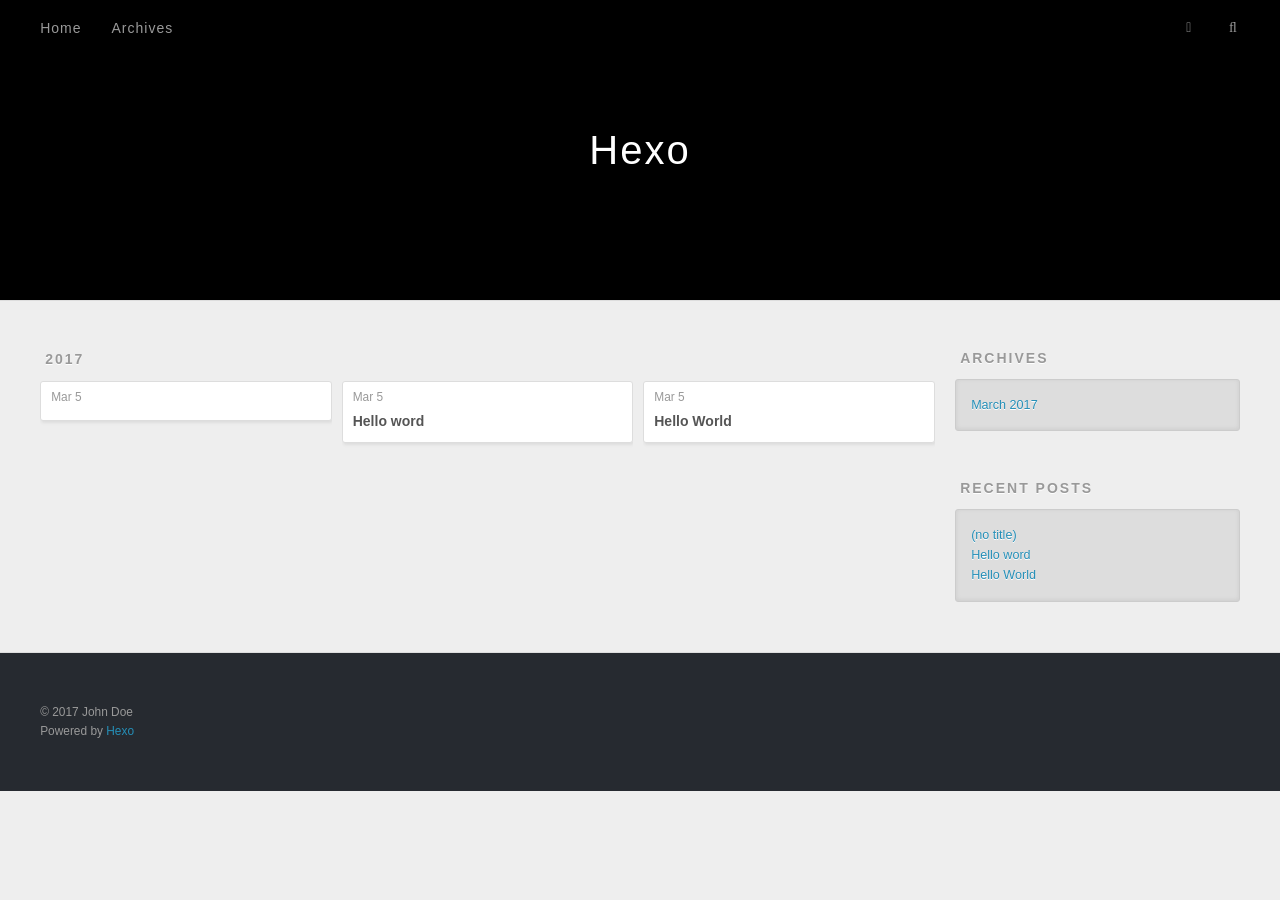
==== archives/index.html @ 43f3dd44 "Site updated: 2017-03-05 15:22:01" ====
<!DOCTYPE html>
<html>
<head>
  <meta charset="utf-8">
  
  <title>Archives | Hexo</title>
  <meta name="viewport" content="width=device-width, initial-scale=1, maximum-scale=1">
  <meta property="og:type" content="website">
<meta property="og:title" content="Hexo">
<meta property="og:url" content="http://yoursite.com/archives/index.html">
<meta property="og:site_name" content="Hexo">
<meta name="twitter:card" content="summary">
<meta name="twitter:title" content="Hexo">
  
    <link rel="alternate" href="/atom.xml" title="Hexo" type="application/atom+xml">
  
  
    <link rel="icon" href="/favicon.png">
  
  
    <link href="//fonts.googleapis.com/css?family=Source+Code+Pro" rel="stylesheet" type="text/css">
  
  <link rel="stylesheet" href="/css/style.css">
  

</head>

<body>
  <div id="container">
    <div id="wrap">
      <header id="header">
  <div id="banner"></div>
  <div id="header-outer" class="outer">
    <div id="header-title" class="inner">
      <h1 id="logo-wrap">
        <a href="/" id="logo">Hexo</a>
      </h1>
      
    </div>
    <div id="header-inner" class="inner">
      <nav id="main-nav">
        <a id="main-nav-toggle" class="nav-icon"></a>
        
          <a class="main-nav-link" href="/">Home</a>
        
          <a class="main-nav-link" href="/archives">Archives</a>
        
      </nav>
      <nav id="sub-nav">
        
          <a id="nav-rss-link" class="nav-icon" href="/atom.xml" title="RSS Feed"></a>
        
        <a id="nav-search-btn" class="nav-icon" title="Search"></a>
      </nav>
      <div id="search-form-wrap">
        <form action="//google.com/search" method="get" accept-charset="UTF-8" class="search-form"><input type="search" name="q" results="0" class="search-form-input" placeholder="Search"><button type="submit" class="search-form-submit">&#xF002;</button><input type="hidden" name="sitesearch" value="http://yoursite.com"></form>
      </div>
    </div>
  </div>
</header>
      <div class="outer">
        <section id="main">
  
  
    
    
      
      
      <section class="archives-wrap">
        <div class="archive-year-wrap">
          <a href="/archives/2017" class="archive-year">2017</a>
        </div>
        <div class="archives">
    
    <article class="archive-article archive-type-post">
  <div class="archive-article-inner">
    <header class="archive-article-header">
      <a href="/2017/03/05/Welcome-DomboBlog/" class="archive-article-date">
  <time datetime="2017-03-05T06:29:54.000Z" itemprop="datePublished">Mar 5</time>
</a>
      
    </header>
  </div>
</article>
  
    
    
    <article class="archive-article archive-type-post">
  <div class="archive-article-inner">
    <header class="archive-article-header">
      <a href="/2017/03/05/Hello-word/" class="archive-article-date">
  <time datetime="2017-03-05T06:20:12.000Z" itemprop="datePublished">Mar 5</time>
</a>
      
  
    <h1 itemprop="name">
      <a class="archive-article-title" href="/2017/03/05/Hello-word/">Hello word</a>
    </h1>
  

    </header>
  </div>
</article>
  
    
    
    <article class="archive-article archive-type-post">
  <div class="archive-article-inner">
    <header class="archive-article-header">
      <a href="/2017/03/05/hello-world/" class="archive-article-date">
  <time datetime="2017-03-05T06:11:31.000Z" itemprop="datePublished">Mar 5</time>
</a>
      
  
    <h1 itemprop="name">
      <a class="archive-article-title" href="/2017/03/05/hello-world/">Hello World</a>
    </h1>
  

    </header>
  </div>
</article>
  
  
    </div></section>
  

</section>
        
          <aside id="sidebar">
  
    

  
    

  
    
  
    
  <div class="widget-wrap">
    <h3 class="widget-title">Archives</h3>
    <div class="widget">
      <ul class="archive-list"><li class="archive-list-item"><a class="archive-list-link" href="/archives/2017/03/">March 2017</a></li></ul>
    </div>
  </div>


  
    
  <div class="widget-wrap">
    <h3 class="widget-title">Recent Posts</h3>
    <div class="widget">
      <ul>
        
          <li>
            <a href="/2017/03/05/Welcome-DomboBlog/">(no title)</a>
          </li>
        
          <li>
            <a href="/2017/03/05/Hello-word/">Hello word</a>
          </li>
        
          <li>
            <a href="/2017/03/05/hello-world/">Hello World</a>
          </li>
        
      </ul>
    </div>
  </div>

  
</aside>
        
      </div>
      <footer id="footer">
  
  <div class="outer">
    <div id="footer-info" class="inner">
      &copy; 2017 John Doe<br>
      Powered by <a href="http://hexo.io/" target="_blank">Hexo</a>
    </div>
  </div>
</footer>
    </div>
    <nav id="mobile-nav">
  
    <a href="/" class="mobile-nav-link">Home</a>
  
    <a href="/archives" class="mobile-nav-link">Archives</a>
  
</nav>
    

<script src="//ajax.googleapis.com/ajax/libs/jquery/2.0.3/jquery.min.js"></script>


  <link rel="stylesheet" href="/fancybox/jquery.fancybox.css">
  <script src="/fancybox/jquery.fancybox.pack.js"></script>


<script src="/js/script.js"></script>

  </div>
</body>
</html>
---- css/style.css ----
body {
  width: 100%;
}
body:before,
body:after {
  content: "";
  display: table;
}
body:after {
  clear: both;
}
html,
body,
div,
span,
applet,
object,
iframe,
h1,
h2,
h3,
h4,
h5,
h6,
p,
blockquote,
pre,
a,
abbr,
acronym,
address,
big,
cite,
code,
del,
dfn,
em,
img,
ins,
kbd,
q,
s,
samp,
small,
strike,
strong,
sub,
sup,
tt,
var,
dl,
dt,
dd,
ol,
ul,
li,
fieldset,
form,
label,
legend,
table,
caption,
tbody,
tfoot,
thead,
tr,
th,
td {
  margin: 0;
  padding: 0;
  border: 0;
  outline: 0;
  font-weight: inherit;
  font-style: inherit;
  font-family: inherit;
  font-size: 100%;
  vertical-align: baseline;
}
body {
  line-height: 1;
  color: #000;
  background: #fff;
}
ol,
ul {
  list-style: none;
}
table {
  border-collapse: separate;
  border-spacing: 0;
  vertical-align: middle;
}
caption,
th,
td {
  text-align: left;
  font-weight: normal;
  vertical-align: middle;
}
a img {
  border: none;
}
input,
button {
  margin: 0;
  padding: 0;
}
input::-moz-focus-inner,
button::-moz-focus-inner {
  border: 0;
  padding: 0;
}
@font-face {
  font-family: FontAwesome;
  font-style: normal;
  font-weight: normal;
  src: url("fonts/fontawesome-webfont.eot?v=#4.0.3");
  src: url("fonts/fontawesome-webfont.eot?#iefix&v=#4.0.3") format("embedded-opentype"), url("fonts/fontawesome-webfont.woff?v=#4.0.3") format("woff"), url("fonts/fontawesome-webfont.ttf?v=#4.0.3") format("truetype"), url("fonts/fontawesome-webfont.svg#fontawesomeregular?v=#4.0.3") format("svg");
}
html,
body,
#container {
  height: 100%;
}
body {
  background: #eee;
  font: 14px "Helvetica Neue", Helvetica, Arial, sans-serif;
  -webkit-text-size-adjust: 100%;
}
.outer {
  max-width: 1220px;
  margin: 0 auto;
  padding: 0 20px;
}
.outer:before,
.outer:after {
  content: "";
  display: table;
}
.outer:after {
  clear: both;
}
.inner {
  display: inline;
  float: left;
  width: 98.33333333333333%;
  margin: 0 0.833333333333333%;
}
.left,
.alignleft {
  float: left;
}
.right,
.alignright {
  float: right;
}
.clear {
  clear: both;
}
#container {
  position: relative;
}
.mobile-nav-on {
  overflow: hidden;
}
#wrap {
  height: 100%;
  width: 100%;
  position: absolute;
  top: 0;
  left: 0;
  -webkit-transition: 0.2s ease-out;
  -moz-transition: 0.2s ease-out;
  -ms-transition: 0.2s ease-out;
  transition: 0.2s ease-out;
  z-index: 1;
  background: #eee;
}
.mobile-nav-on #wrap {
  left: 280px;
}
@media screen and (min-width: 768px) {
  #main {
    display: inline;
    float: left;
    width: 73.33333333333333%;
    margin: 0 0.833333333333333%;
  }
}
.article-date,
.article-category-link,
.archive-year,
.widget-title {
  text-decoration: none;
  text-transform: uppercase;
  letter-spacing: 2px;
  color: #999;
  margin-bottom: 1em;
  margin-left: 5px;
  line-height: 1em;
  text-shadow: 0 1px #fff;
  font-weight: bold;
}
.article-inner,
.archive-article-inner {
  background: #fff;
  -webkit-box-shadow: 1px 2px 3px #ddd;
  box-shadow: 1px 2px 3px #ddd;
  border: 1px solid #ddd;
  border-radius: 3px;
}
.article-entry h1,
.widget h1 {
  font-size: 2em;
}
.article-entry h2,
.widget h2 {
  font-size: 1.5em;
}
.article-entry h3,
.widget h3 {
  font-size: 1.3em;
}
.article-entry h4,
.widget h4 {
  font-size: 1.2em;
}
.article-entry h5,
.widget h5 {
  font-size: 1em;
}
.article-entry h6,
.widget h6 {
  font-size: 1em;
  color: #999;
}
.article-entry hr,
.widget hr {
  border: 1px dashed #ddd;
}
.article-entry strong,
.widget strong {
  font-weight: bold;
}
.article-entry em,
.widget em,
.article-entry cite,
.widget cite {
  font-style: italic;
}
.article-entry sup,
.widget sup,
.article-entry sub,
.widget sub {
  font-size: 0.75em;
  line-height: 0;
  position: relative;
  vertical-align: baseline;
}
.article-entry sup,
.widget sup {
  top: -0.5em;
}
.article-entry sub,
.widget sub {
  bottom: -0.2em;
}
.article-entry small,
.widget small {
  font-size: 0.85em;
}
.article-entry acronym,
.widget acronym,
.article-entry abbr,
.widget abbr {
  border-bottom: 1px dotted;
}
.article-entry ul,
.widget ul,
.article-entry ol,
.widget ol,
.article-entry dl,
.widget dl {
  margin: 0 20px;
  line-height: 1.6em;
}
.article-entry ul ul,
.widget ul ul,
.article-entry ol ul,
.widget ol ul,
.article-entry ul ol,
.widget ul ol,
.article-entry ol ol,
.widget ol ol {
  margin-top: 0;
  margin-bottom: 0;
}
.article-entry ul,
.widget ul {
  list-style: disc;
}
.article-entry ol,
.widget ol {
  list-style: decimal;
}
.article-entry dt,
.widget dt {
  font-weight: bold;
}
#header {
  height: 300px;
  position: relative;
  border-bottom: 1px solid #ddd;
}
#header:before,
#header:after {
  content: "";
  position: absolute;
  left: 0;
  right: 0;
  height: 40px;
}
#header:before {
  top: 0;
  background: -webkit-linear-gradient(rgba(0,0,0,0.2), transparent);
  background: -moz-linear-gradient(rgba(0,0,0,0.2), transparent);
  background: -ms-linear-gradient(rgba(0,0,0,0.2), transparent);
  background: linear-gradient(rgba(0,0,0,0.2), transparent);
}
#header:after {
  bottom: 0;
  background: -webkit-linear-gradient(transparent, rgba(0,0,0,0.2));
  background: -moz-linear-gradient(transparent, rgba(0,0,0,0.2));
  background: -ms-linear-gradient(transparent, rgba(0,0,0,0.2));
  background: linear-gradient(transparent, rgba(0,0,0,0.2));
}
#header-outer {
  height: 100%;
  position: relative;
}
#header-inner {
  position: relative;
  overflow: hidden;
}
#banner {
  position: absolute;
  top: 0;
  left: 0;
  width: 100%;
  height: 100%;
  background: url("images/banner.jpg") center #000;
  -webkit-background-size: cover;
  -moz-background-size: cover;
  background-size: cover;
  z-index: -1;
}
#header-title {
  text-align: center;
  height: 40px;
  position: absolute;
  top: 50%;
  left: 0;
  margin-top: -20px;
}
#logo,
#subtitle {
  text-decoration: none;
  color: #fff;
  font-weight: 300;
  text-shadow: 0 1px 4px rgba(0,0,0,0.3);
}
#logo {
  font-size: 40px;
  line-height: 40px;
  letter-spacing: 2px;
}
#subtitle {
  font-size: 16px;
  line-height: 16px;
  letter-spacing: 1px;
}
#subtitle-wrap {
  margin-top: 16px;
}
#main-nav {
  float: left;
  margin-left: -15px;
}
.nav-icon,
.main-nav-link {
  float: left;
  color: #fff;
  opacity: 0.6;
  text-decoration: none;
  text-shadow: 0 1px rgba(0,0,0,0.2);
  -webkit-transition: opacity 0.2s;
  -moz-transition: opacity 0.2s;
  -ms-transition: opacity 0.2s;
  transition: opacity 0.2s;
  display: block;
  padding: 20px 15px;
}
.nav-icon:hover,
.main-nav-link:hover {
  opacity: 1;
}
.nav-icon {
  font-family: FontAwesome;
  text-align: center;
  font-size: 14px;
  width: 14px;
  height: 14px;
  padding: 20px 15px;
  position: relative;
  cursor: pointer;
}
.main-nav-link {
  font-weight: 300;
  letter-spacing: 1px;
}
@media screen and (max-width: 479px) {
  .main-nav-link {
    display: none;
  }
}
#main-nav-toggle {
  display: none;
}
#main-nav-toggle:before {
  content: "\f0c9";
}
@media screen and (max-width: 479px) {
  #main-nav-toggle {
    display: block;
  }
}
#sub-nav {
  float: right;
  margin-right: -15px;
}
#nav-rss-link:before {
  content: "\f09e";
}
#nav-search-btn:before {
  content: "\f002";
}
#search-form-wrap {
  position: absolute;
  top: 15px;
  width: 150px;
  height: 30px;
  right: -150px;
  opacity: 0;
  -webkit-transition: 0.2s ease-out;
  -moz-transition: 0.2s ease-out;
  -ms-transition: 0.2s ease-out;
  transition: 0.2s ease-out;
}
#search-form-wrap.on {
  opacity: 1;
  right: 0;
}
@media screen and (max-width: 479px) {
  #search-form-wrap {
    width: 100%;
    right: -100%;
  }
}
.search-form {
  position: absolute;
  top: 0;
  left: 0;
  right: 0;
  background: #fff;
  padding: 5px 15px;
  border-radius: 15px;
  -webkit-box-shadow: 0 0 10px rgba(0,0,0,0.3);
  box-shadow: 0 0 10px rgba(0,0,0,0.3);
}
.search-form-input {
  border: none;
  background: none;
  color: #555;
  width: 100%;
  font: 13px "Helvetica Neue", Helvetica, Arial, sans-serif;
  outline: none;
}
.search-form-input::-webkit-search-results-decoration,
.search-form-input::-webkit-search-cancel-button {
  -webkit-appearance: none;
}
.search-form-submit {
  position: absolute;
  top: 50%;
  right: 10px;
  margin-top: -7px;
  font: 13px FontAwesome;
  border: none;
  background: none;
  color: #bbb;
  cursor: pointer;
}
.search-form-submit:hover,
.search-form-submit:focus {
  color: #777;
}
.article {
  margin: 50px 0;
}
.article-inner {
  overflow: hidden;
}
.article-meta:before,
.article-meta:after {
  content: "";
  display: table;
}
.article-meta:after {
  clear: both;
}
.article-date {
  float: left;
}
.article-category {
  float: left;
  line-height: 1em;
  color: #ccc;
  text-shadow: 0 1px #fff;
  margin-left: 8px;
}
.article-category:before {
  content: "\2022";
}
.article-category-link {
  margin: 0 12px 1em;
}
.article-header {
  padding: 20px 20px 0;
}
.article-title {
  text-decoration: none;
  font-size: 2em;
  font-weight: bold;
  color: #555;
  line-height: 1.1em;
  -webkit-transition: color 0.2s;
  -moz-transition: color 0.2s;
  -ms-transition: color 0.2s;
  transition: color 0.2s;
}
a.article-title:hover {
  color: #258fb8;
}
.article-entry {
  color: #555;
  padding: 0 20px;
}
.article-entry:before,
.article-entry:after {
  content: "";
  display: table;
}
.article-entry:after {
  clear: both;
}
.article-entry p,
.article-entry table {
  line-height: 1.6em;
  margin: 1.6em 0;
}
.article-entry h1,
.article-entry h2,
.article-entry h3,
.article-entry h4,
.article-entry h5,
.article-entry h6 {
  font-weight: bold;
}
.article-entry h1,
.article-entry h2,
.article-entry h3,
.article-entry h4,
.article-entry h5,
.article-entry h6 {
  line-height: 1.1em;
  margin: 1.1em 0;
}
.article-entry a {
  color: #258fb8;
  text-decoration: none;
}
.article-entry a:hover {
  text-decoration: underline;
}
.article-entry ul,
.article-entry ol,
.article-entry dl {
  margin-top: 1.6em;
  margin-bottom: 1.6em;
}
.article-entry img,
.article-entry video {
  max-width: 100%;
  height: auto;
  display: block;
  margin: auto;
}
.article-entry iframe {
  border: none;
}
.article-entry table {
  width: 100%;
  border-collapse: collapse;
  border-spacing: 0;
}
.article-entry th {
  font-weight: bold;
  border-bottom: 3px solid #ddd;
  padding-bottom: 0.5em;
}
.article-entry td {
  border-bottom: 1px solid #ddd;
  padding: 10px 0;
}
.article-entry blockquote {
  font-family: Georgia, "Times New Roman", serif;
  font-size: 1.4em;
  margin: 1.6em 20px;
  text-align: center;
}
.article-entry blockquote footer {
  font-size: 14px;
  margin: 1.6em 0;
  font-family: "Helvetica Neue", Helvetica, Arial, sans-serif;
}
.article-entry blockquote footer cite:before {
  content: "—";
  padding: 0 0.5em;
}
.article-entry .pullquote {
  text-align: left;
  width: 45%;
  margin: 0;
}
.article-entry .pullquote.left {
  margin-left: 0.5em;
  margin-right: 1em;
}
.article-entry .pullquote.right {
  margin-right: 0.5em;
  margin-left: 1em;
}
.article-entry .caption {
  color: #999;
  display: block;
  font-size: 0.9em;
  margin-top: 0.5em;
  position: relative;
  text-align: center;
}
.article-entry .video-container {
  position: relative;
  padding-top: 56.25%;
  height: 0;
  overflow: hidden;
}
.article-entry .video-container iframe,
.article-entry .video-container object,
.article-entry .video-container embed {
  position: absolute;
  top: 0;
  left: 0;
  width: 100%;
  height: 100%;
  margin-top: 0;
}
.article-more-link a {
  display: inline-block;
  line-height: 1em;
  padding: 6px 15px;
  border-radius: 15px;
  background: #eee;
  color: #999;
  text-shadow: 0 1px #fff;
  text-decoration: none;
}
.article-more-link a:hover {
  background: #258fb8;
  color: #fff;
  text-decoration: none;
  text-shadow: 0 1px #1e7293;
}
.article-footer {
  font-size: 0.85em;
  line-height: 1.6em;
  border-top: 1px solid #ddd;
  padding-top: 1.6em;
  margin: 0 20px 20px;
}
.article-footer:before,
.article-footer:after {
  content: "";
  display: table;
}
.article-footer:after {
  clear: both;
}
.article-footer a {
  color: #999;
  text-decoration: none;
}
.article-footer a:hover {
  color: #555;
}
.article-tag-list-item {
  float: left;
  margin-right: 10px;
}
.article-tag-list-link:before {
  content: "#";
}
.article-comment-link {
  float: right;
}
.article-comment-link:before {
  content: "\f075";
  font-family: FontAwesome;
  padding-right: 8px;
}
.article-share-link {
  cursor: pointer;
  float: right;
  margin-left: 20px;
}
.article-share-link:before {
  content: "\f064";
  font-family: FontAwesome;
  padding-right: 6px;
}
#article-nav {
  position: relative;
}
#article-nav:before,
#article-nav:after {
  content: "";
  display: table;
}
#article-nav:after {
  clear: both;
}
@media screen and (min-width: 768px) {
  #article-nav {
    margin: 50px 0;
  }
  #article-nav:before {
    width: 8px;
    height: 8px;
    position: absolute;
    top: 50%;
    left: 50%;
    margin-top: -4px;
    margin-left: -4px;
    content: "";
    border-radius: 50%;
    background: #ddd;
    -webkit-box-shadow: 0 1px 2px #fff;
    box-shadow: 0 1px 2px #fff;
  }
}
.article-nav-link-wrap {
  text-decoration: none;
  text-shadow: 0 1px #fff;
  color: #999;
  -webkit-box-sizing: border-box;
  -moz-box-sizing: border-box;
  box-sizing: border-box;
  margin-top: 50px;
  text-align: center;
  display: block;
}
.article-nav-link-wrap:hover {
  color: #555;
}
@media screen and (min-width: 768px) {
  .article-nav-link-wrap {
    width: 50%;
    margin-top: 0;
  }
}
@media screen and (min-width: 768px) {
  #article-nav-newer {
    float: left;
    text-align: right;
    padding-right: 20px;
  }
}
@media screen and (min-width: 768px) {
  #article-nav-older {
    float: right;
    text-align: left;
    padding-left: 20px;
  }
}
.article-nav-caption {
  text-transform: uppercase;
  letter-spacing: 2px;
  color: #ddd;
  line-height: 1em;
  font-weight: bold;
}
#article-nav-newer .article-nav-caption {
  margin-right: -2px;
}
.article-nav-title {
  font-size: 0.85em;
  line-height: 1.6em;
  margin-top: 0.5em;
}
.article-share-box {
  position: absolute;
  display: none;
  background: #fff;
  -webkit-box-shadow: 1px 2px 10px rgba(0,0,0,0.2);
  box-shadow: 1px 2px 10px rgba(0,0,0,0.2);
  border-radius: 3px;
  margin-left: -145px;
  overflow: hidden;
  z-index: 1;
}
.article-share-box.on {
  display: block;
}
.article-share-input {
  width: 100%;
  background: none;
  -webkit-box-sizing: border-box;
  -moz-box-sizing: border-box;
  box-sizing: border-box;
  font: 14px "Helvetica Neue", Helvetica, Arial, sans-serif;
  padding: 0 15px;
  color: #555;
  outline: none;
  border: 1px solid #ddd;
  border-radius: 3px 3px 0 0;
  height: 36px;
  line-height: 36px;
}
.article-share-links {
  background: #eee;
}
.article-share-links:before,
.article-share-links:after {
  content: "";
  display: table;
}
.article-share-links:after {
  clear: both;
}
.article-share-twitter,
.article-share-facebook,
.article-share-pinterest,
.article-share-google {
  width: 50px;
  height: 36px;
  display: block;
  float: left;
  position: relative;
  color: #999;
  text-shadow: 0 1px #fff;
}
.article-share-twitter:before,
.article-share-facebook:before,
.article-share-pinterest:before,
.article-share-google:before {
  font-size: 20px;
  font-family: FontAwesome;
  width: 20px;
  height: 20px;
  position: absolute;
  top: 50%;
  left: 50%;
  margin-top: -10px;
  margin-left: -10px;
  text-align: center;
}
.article-share-twitter:hover,
.article-share-facebook:hover,
.article-share-pinterest:hover,
.article-share-google:hover {
  color: #fff;
}
.article-share-twitter:before {
  content: "\f099";
}
.article-share-twitter:hover {
  background: #00aced;
  text-shadow: 0 1px #008abe;
}
.article-share-facebook:before {
  content: "\f09a";
}
.article-share-facebook:hover {
  background: #3b5998;
  text-shadow: 0 1px #2f477a;
}
.article-share-pinterest:before {
  content: "\f0d2";
}
.article-share-pinterest:hover {
  background: #cb2027;
  text-shadow: 0 1px #a21a1f;
}
.article-share-google:before {
  content: "\f0d5";
}
.article-share-google:hover {
  background: #dd4b39;
  text-shadow: 0 1px #be3221;
}
.article-gallery {
  background: #000;
  position: relative;
}
.article-gallery-photos {
  position: relative;
  overflow: hidden;
}
.article-gallery-img {
  display: none;
  max-width: 100%;
}
.article-gallery-img:first-child {
  display: block;
}
.article-gallery-img.loaded {
  position: absolute;
  display: block;
}
.article-gallery-img img {
  display: block;
  max-width: 100%;
  margin: 0 auto;
}
#comments {
  background: #fff;
  -webkit-box-shadow: 1px 2px 3px #ddd;
  box-shadow: 1px 2px 3px #ddd;
  padding: 20px;
  border: 1px solid #ddd;
  border-radius: 3px;
  margin: 50px 0;
}
#comments a {
  color: #258fb8;
}
.archives-wrap {
  margin: 50px 0;
}
.archives:before,
.archives:after {
  content: "";
  display: table;
}
.archives:after {
  clear: both;
}
.archive-year-wrap {
  margin-bottom: 1em;
}
.archives {
  -webkit-column-gap: 10px;
  -moz-column-gap: 10px;
  column-gap: 10px;
}
@media screen and (min-width: 480px) and (max-width: 767px) {
  .archives {
    -webkit-column-count: 2;
    -moz-column-count: 2;
    column-count: 2;
  }
}
@media screen and (min-width: 768px) {
  .archives {
    -webkit-column-count: 3;
    -moz-column-count: 3;
    column-count: 3;
  }
}
.archive-article {
  -webkit-column-break-inside: avoid;
  page-break-inside: avoid;
  overflow: hidden;
  break-inside: avoid-column;
}
.archive-article-inner {
  padding: 10px;
  margin-bottom: 15px;
}
.archive-article-title {
  text-decoration: none;
  font-weight: bold;
  color: #555;
  -webkit-transition: color 0.2s;
  -moz-transition: color 0.2s;
  -ms-transition: color 0.2s;
  transition: color 0.2s;
  line-height: 1.6em;
}
.archive-article-title:hover {
  color: #258fb8;
}
.archive-article-footer {
  margin-top: 1em;
}
.archive-article-date {
  color: #999;
  text-decoration: none;
  font-size: 0.85em;
  line-height: 1em;
  margin-bottom: 0.5em;
  display: block;
}
#page-nav {
  margin: 50px auto;
  background: #fff;
  -webkit-box-shadow: 1px 2px 3px #ddd;
  box-shadow: 1px 2px 3px #ddd;
  border: 1px solid #ddd;
  border-radius: 3px;
  text-align: center;
  color: #999;
  overflow: hidden;
}
#page-nav:before,
#page-nav:after {
  content: "";
  display: table;
}
#page-nav:after {
  clear: both;
}
#page-nav a,
#page-nav span {
  padding: 10px 20px;
  line-height: 1;
  height: 2ex;
}
#page-nav a {
  color: #999;
  text-decoration: none;
}
#page-nav a:hover {
  background: #999;
  color: #fff;
}
#page-nav .prev {
  float: left;
}
#page-nav .next {
  float: right;
}
#page-nav .page-number {
  display: inline-block;
}
@media screen and (max-width: 479px) {
  #page-nav .page-number {
    display: none;
  }
}
#page-nav .current {
  color: #555;
  font-weight: bold;
}
#page-nav .space {
  color: #ddd;
}
#footer {
  background: #262a30;
  padding: 50px 0;
  border-top: 1px solid #ddd;
  color: #999;
}
#footer a {
  color: #258fb8;
  text-decoration: none;
}
#footer a:hover {
  text-decoration: underline;
}
#footer-info {
  line-height: 1.6em;
  font-size: 0.85em;
}
.article-entry pre,
.article-entry .highlight {
  background: #2d2d2d;
  margin: 0 -20px;
  padding: 15px 20px;
  border-style: solid;
  border-color: #ddd;
  border-width: 1px 0;
  overflow: auto;
  color: #ccc;
  line-height: 22.400000000000002px;
}
.article-entry .highlight .gutter pre,
.article-entry .gist .gist-file .gist-data .line-numbers {
  color: #666;
  font-size: 0.85em;
}
.article-entry pre,
.article-entry code {
  font-family: "Source Code Pro", Consolas, Monaco, Menlo, Consolas, monospace;
}
.article-entry code {
  background: #eee;
  text-shadow: 0 1px #fff;
  padding: 0 0.3em;
}
.article-entry pre code {
  background: none;
  text-shadow: none;
  padding: 0;
}
.article-entry .highlight pre {
  border: none;
  margin: 0;
  padding: 0;
}
.article-entry .highlight table {
  margin: 0;
  width: auto;
}
.article-entry .highlight td {
  border: none;
  padding: 0;
}
.article-entry .highlight figcaption {
  font-size: 0.85em;
  color: #999;
  line-height: 1em;
  margin-bottom: 1em;
}
.article-entry .highlight figcaption:before,
.article-entry .highlight figcaption:after {
  content: "";
  display: table;
}
.article-entry .highlight figcaption:after {
  clear: both;
}
.article-entry .highlight figcaption a {
  float: right;
}
.article-entry .highlight .gutter pre {
  text-align: right;
  padding-right: 20px;
}
.article-entry .highlight .line {
  height: 22.400000000000002px;
}
.article-entry .highlight .line.marked {
  background: #515151;
}
.article-entry .gist {
  margin: 0 -20px;
  border-style: solid;
  border-color: #ddd;
  border-width: 1px 0;
  background: #2d2d2d;
  padding: 15px 20px 15px 0;
}
.article-entry .gist .gist-file {
  border: none;
  font-family: "Source Code Pro", Consolas, Monaco, Menlo, Consolas, monospace;
  margin: 0;
}
.article-entry .gist .gist-file .gist-data {
  background: none;
  border: none;
}
.article-entry .gist .gist-file .gist-data .line-numbers {
  background: none;
  border: none;
  padding: 0 20px 0 0;
}
.article-entry .gist .gist-file .gist-data .line-data {
  padding: 0 !important;
}
.article-entry .gist .gist-file .highlight {
  margin: 0;
  padding: 0;
  border: none;
}
.article-entry .gist .gist-file .gist-meta {
  background: #2d2d2d;
  color: #999;
  font: 0.85em "Helvetica Neue", Helvetica, Arial, sans-serif;
  text-shadow: 0 0;
  padding: 0;
  margin-top: 1em;
  margin-left: 20px;
}
.article-entry .gist .gist-file .gist-meta a {
  color: #258fb8;
  font-weight: normal;
}
.article-entry .gist .gist-file .gist-meta a:hover {
  text-decoration: underline;
}
pre .comment,
pre .title {
  color: #999;
}
pre .variable,
pre .attribute,
pre .tag,
pre .regexp,
pre .ruby .constant,
pre .xml .tag .title,
pre .xml .pi,
pre .xml .doctype,
pre .html .doctype,
pre .css .id,
pre .css .class,
pre .css .pseudo {
  color: #f2777a;
}
pre .number,
pre .preprocessor,
pre .built_in,
pre .literal,
pre .params,
pre .constant {
  color: #f99157;
}
pre .class,
pre .ruby .class .title,
pre .css .rules .attribute {
  color: #9c9;
}
pre .string,
pre .value,
pre .inheritance,
pre .header,
pre .ruby .symbol,
pre .xml .cdata {
  color: #9c9;
}
pre .css .hexcolor {
  color: #6cc;
}
pre .function,
pre .python .decorator,
pre .python .title,
pre .ruby .function .title,
pre .ruby .title .keyword,
pre .perl .sub,
pre .javascript .title,
pre .coffeescript .title {
  color: #69c;
}
pre .keyword,
pre .javascript .function {
  color: #c9c;
}
@media screen and (max-width: 479px) {
  #mobile-nav {
    position: absolute;
    top: 0;
    left: 0;
    width: 280px;
    height: 100%;
    background: #191919;
    border-right: 1px solid #fff;
  }
}
@media screen and (max-width: 479px) {
  .mobile-nav-link {
    display: block;
    color: #999;
    text-decoration: none;
    padding: 15px 20px;
    font-weight: bold;
  }
  .mobile-nav-link:hover {
    color: #fff;
  }
}
@media screen and (min-width: 768px) {
  #sidebar {
    display: inline;
    float: left;
    width: 23.333333333333332%;
    margin: 0 0.833333333333333%;
  }
}
.widget-wrap {
  margin: 50px 0;
}
.widget {
  color: #777;
  text-shadow: 0 1px #fff;
  background: #ddd;
  -webkit-box-shadow: 0 -1px 4px #ccc inset;
  box-shadow: 0 -1px 4px #ccc inset;
  border: 1px solid #ccc;
  padding: 15px;
  border-radius: 3px;
}
.widget a {
  color: #258fb8;
  text-decoration: none;
}
.widget a:hover {
  text-decoration: underline;
}
.widget ul ul,
.widget ol ul,
.widget dl ul,
.widget ul ol,
.widget ol ol,
.widget dl ol,
.widget ul dl,
.widget ol dl,
.widget dl dl {
  margin-left: 15px;
  list-style: disc;
}
.widget {
  line-height: 1.6em;
  word-wrap: break-word;
  font-size: 0.9em;
}
.widget ul,
.widget ol {
  list-style: none;
  margin: 0;
}
.widget ul ul,
.widget ol ul,
.widget ul ol,
.widget ol ol {
  margin: 0 20px;
}
.widget ul ul,
.widget ol ul {
  list-style: disc;
}
.widget ul ol,
.widget ol ol {
  list-style: decimal;
}
.category-list-count,
.tag-list-count,
.archive-list-count {
  padding-left: 5px;
  color: #999;
  font-size: 0.85em;
}
.category-list-count:before,
.tag-list-count:before,
.archive-list-count:before {
  content: "(";
}
.category-list-count:after,
.tag-list-count:after,
.archive-list-count:after {
  content: ")";
}
.tagcloud a {
  margin-right: 5px;
  display: inline-block;
}
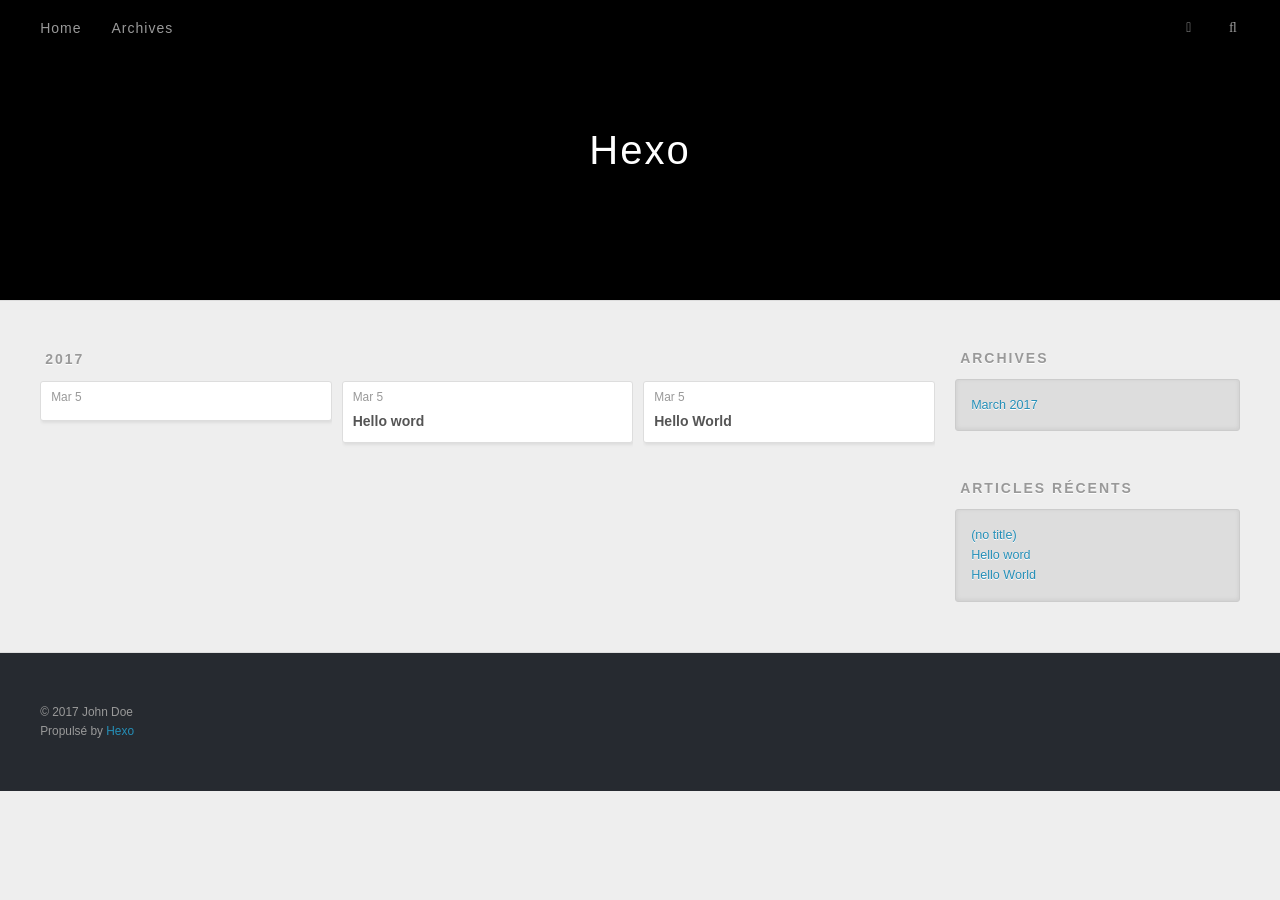
==== commit 54530693: "Site updated: 2017-03-05 15:57:24" ====
--- a/archives/index.html
+++ b/archives/index.html
@@ -48,9 +48,9 @@
       </nav>
       <nav id="sub-nav">
         
-          <a id="nav-rss-link" class="nav-icon" href="/atom.xml" title="RSS Feed"></a>
-        
-        <a id="nav-search-btn" class="nav-icon" title="Search"></a>
+          <a id="nav-rss-link" class="nav-icon" href="/atom.xml" title="Flux RSS"></a>
+        
+        <a id="nav-search-btn" class="nav-icon" title="Rechercher"></a>
       </nav>
       <div id="search-form-wrap">
         <form action="//google.com/search" method="get" accept-charset="UTF-8" class="search-form"><input type="search" name="q" results="0" class="search-form-input" placeholder="Search"><button type="submit" class="search-form-submit">&#xF002;</button><input type="hidden" name="sitesearch" value="http://yoursite.com"></form>
@@ -149,7 +149,7 @@
   
     
   <div class="widget-wrap">
-    <h3 class="widget-title">Recent Posts</h3>
+    <h3 class="widget-title">Articles récents</h3>
     <div class="widget">
       <ul>
         
@@ -178,7 +178,7 @@
   <div class="outer">
     <div id="footer-info" class="inner">
       &copy; 2017 John Doe<br>
-      Powered by <a href="http://hexo.io/" target="_blank">Hexo</a>
+      Propulsé by <a href="http://hexo.io/" target="_blank">Hexo</a>
     </div>
   </div>
 </footer>
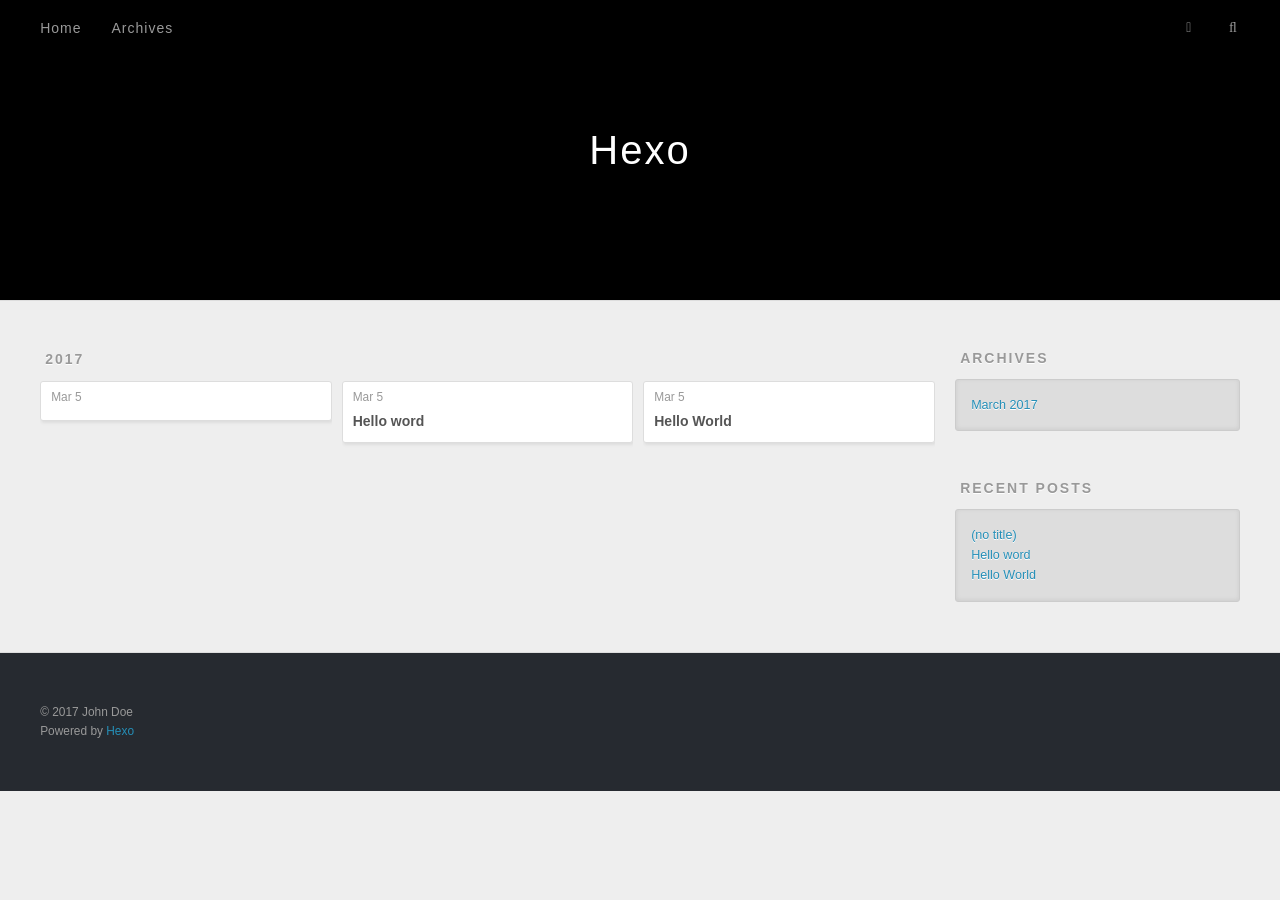
==== commit fb144670: "Site updated: 2017-03-05 16:21:09" ====
--- a/archives/index.html
+++ b/archives/index.html
@@ -48,9 +48,9 @@
       </nav>
       <nav id="sub-nav">
         
-          <a id="nav-rss-link" class="nav-icon" href="/atom.xml" title="Flux RSS"></a>
-        
-        <a id="nav-search-btn" class="nav-icon" title="Rechercher"></a>
+          <a id="nav-rss-link" class="nav-icon" href="/atom.xml" title="RSS Feed"></a>
+        
+        <a id="nav-search-btn" class="nav-icon" title="Search"></a>
       </nav>
       <div id="search-form-wrap">
         <form action="//google.com/search" method="get" accept-charset="UTF-8" class="search-form"><input type="search" name="q" results="0" class="search-form-input" placeholder="Search"><button type="submit" class="search-form-submit">&#xF002;</button><input type="hidden" name="sitesearch" value="http://yoursite.com"></form>
@@ -149,7 +149,7 @@
   
     
   <div class="widget-wrap">
-    <h3 class="widget-title">Articles récents</h3>
+    <h3 class="widget-title">Recent Posts</h3>
     <div class="widget">
       <ul>
         
@@ -178,7 +178,7 @@
   <div class="outer">
     <div id="footer-info" class="inner">
       &copy; 2017 John Doe<br>
-      Propulsé by <a href="http://hexo.io/" target="_blank">Hexo</a>
+      Powered by <a href="http://hexo.io/" target="_blank">Hexo</a>
     </div>
   </div>
 </footer>
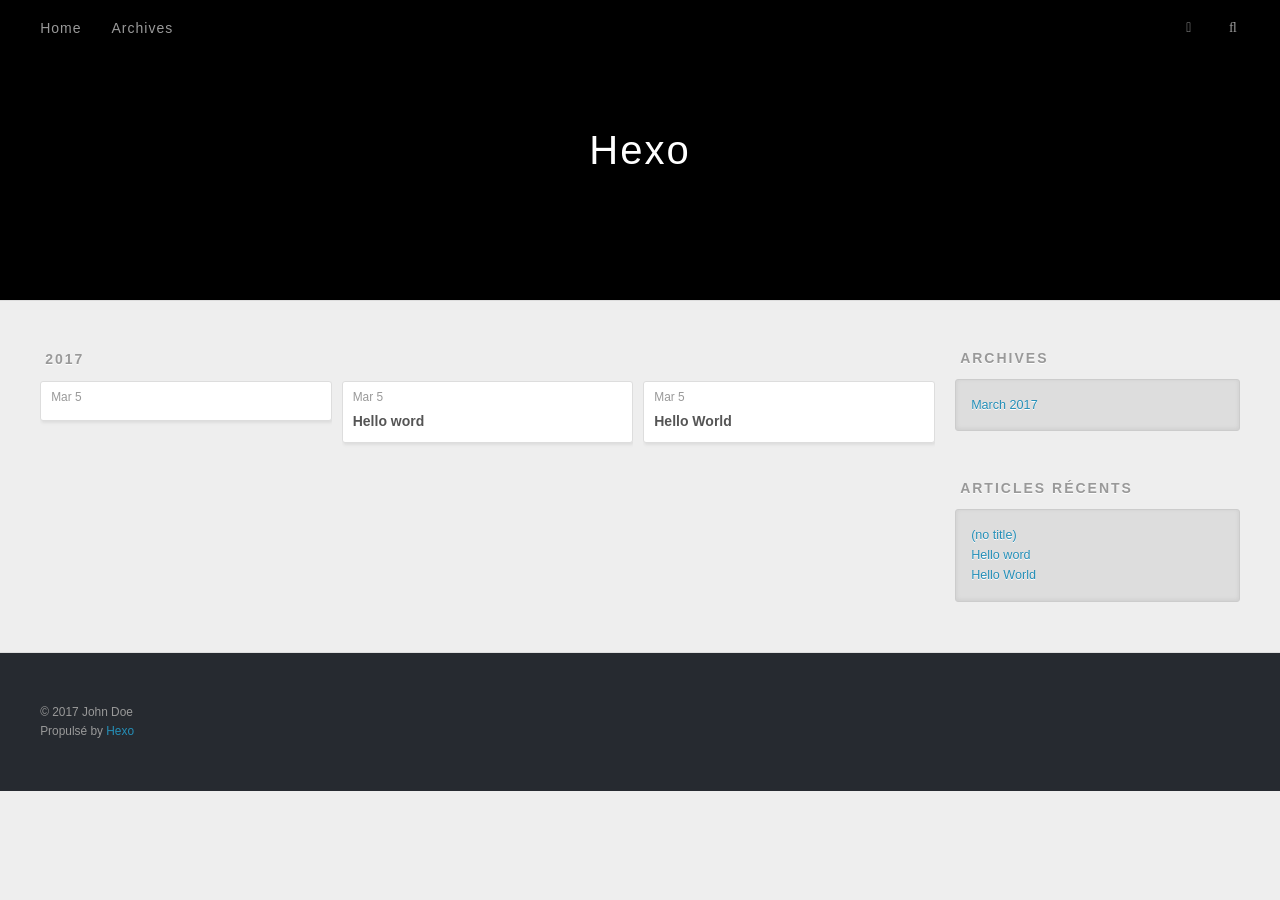
==== commit 35f0aea5: "Site updated: 2017-03-05 16:47:57" ====
--- a/archives/index.html
+++ b/archives/index.html
@@ -48,9 +48,9 @@
       </nav>
       <nav id="sub-nav">
         
-          <a id="nav-rss-link" class="nav-icon" href="/atom.xml" title="RSS Feed"></a>
-        
-        <a id="nav-search-btn" class="nav-icon" title="Search"></a>
+          <a id="nav-rss-link" class="nav-icon" href="/atom.xml" title="Flux RSS"></a>
+        
+        <a id="nav-search-btn" class="nav-icon" title="Rechercher"></a>
       </nav>
       <div id="search-form-wrap">
         <form action="//google.com/search" method="get" accept-charset="UTF-8" class="search-form"><input type="search" name="q" results="0" class="search-form-input" placeholder="Search"><button type="submit" class="search-form-submit">&#xF002;</button><input type="hidden" name="sitesearch" value="http://yoursite.com"></form>
@@ -149,7 +149,7 @@
   
     
   <div class="widget-wrap">
-    <h3 class="widget-title">Recent Posts</h3>
+    <h3 class="widget-title">Articles récents</h3>
     <div class="widget">
       <ul>
         
@@ -178,7 +178,7 @@
   <div class="outer">
     <div id="footer-info" class="inner">
       &copy; 2017 John Doe<br>
-      Powered by <a href="http://hexo.io/" target="_blank">Hexo</a>
+      Propulsé by <a href="http://hexo.io/" target="_blank">Hexo</a>
     </div>
   </div>
 </footer>
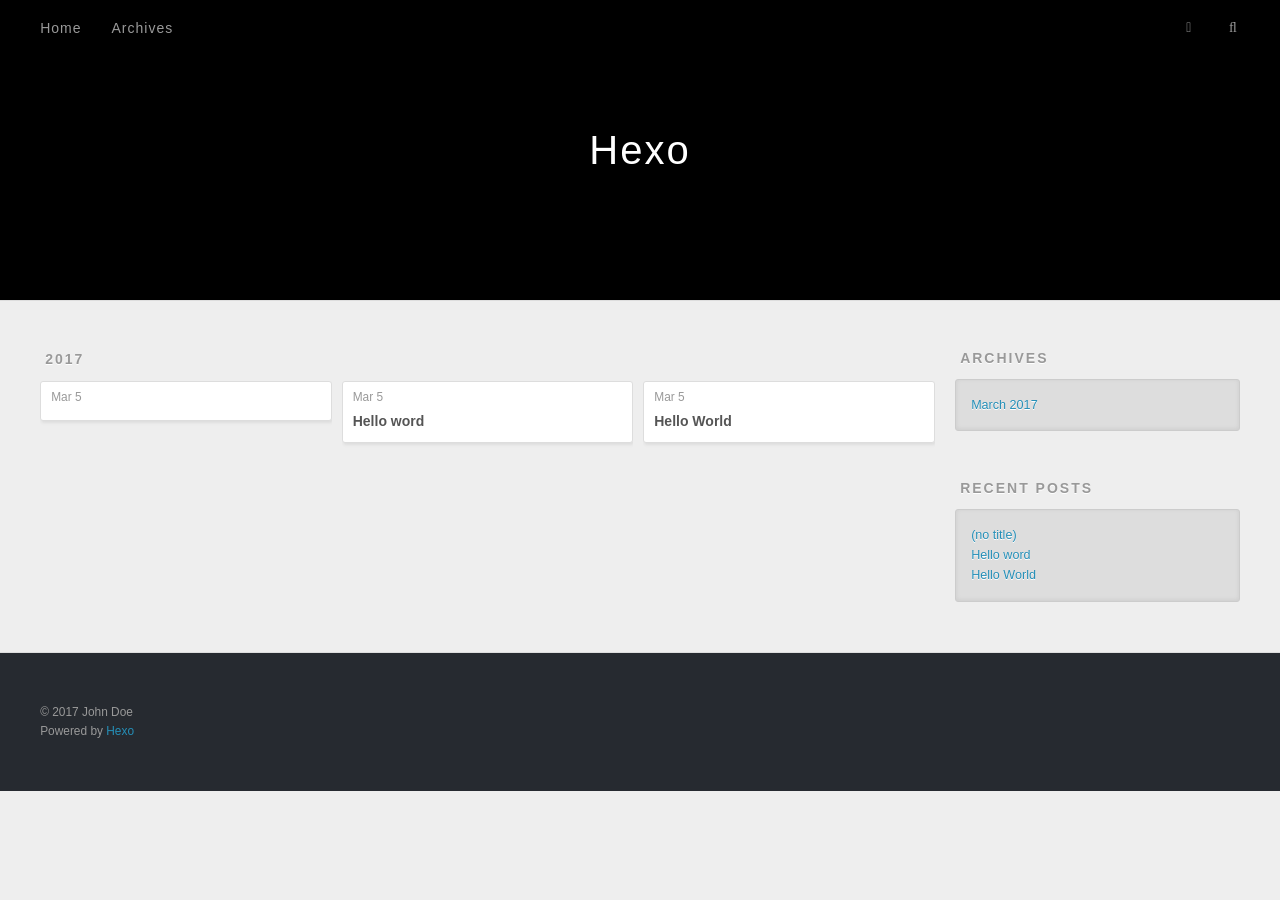
==== commit 3d2cdc08: "Site updated: 2017-03-05 16:49:18" ====
--- a/archives/index.html
+++ b/archives/index.html
@@ -48,9 +48,9 @@
       </nav>
       <nav id="sub-nav">
         
-          <a id="nav-rss-link" class="nav-icon" href="/atom.xml" title="Flux RSS"></a>
-        
-        <a id="nav-search-btn" class="nav-icon" title="Rechercher"></a>
+          <a id="nav-rss-link" class="nav-icon" href="/atom.xml" title="RSS Feed"></a>
+        
+        <a id="nav-search-btn" class="nav-icon" title="Search"></a>
       </nav>
       <div id="search-form-wrap">
         <form action="//google.com/search" method="get" accept-charset="UTF-8" class="search-form"><input type="search" name="q" results="0" class="search-form-input" placeholder="Search"><button type="submit" class="search-form-submit">&#xF002;</button><input type="hidden" name="sitesearch" value="http://yoursite.com"></form>
@@ -149,7 +149,7 @@
   
     
   <div class="widget-wrap">
-    <h3 class="widget-title">Articles récents</h3>
+    <h3 class="widget-title">Recent Posts</h3>
     <div class="widget">
       <ul>
         
@@ -178,7 +178,7 @@
   <div class="outer">
     <div id="footer-info" class="inner">
       &copy; 2017 John Doe<br>
-      Propulsé by <a href="http://hexo.io/" target="_blank">Hexo</a>
+      Powered by <a href="http://hexo.io/" target="_blank">Hexo</a>
     </div>
   </div>
 </footer>
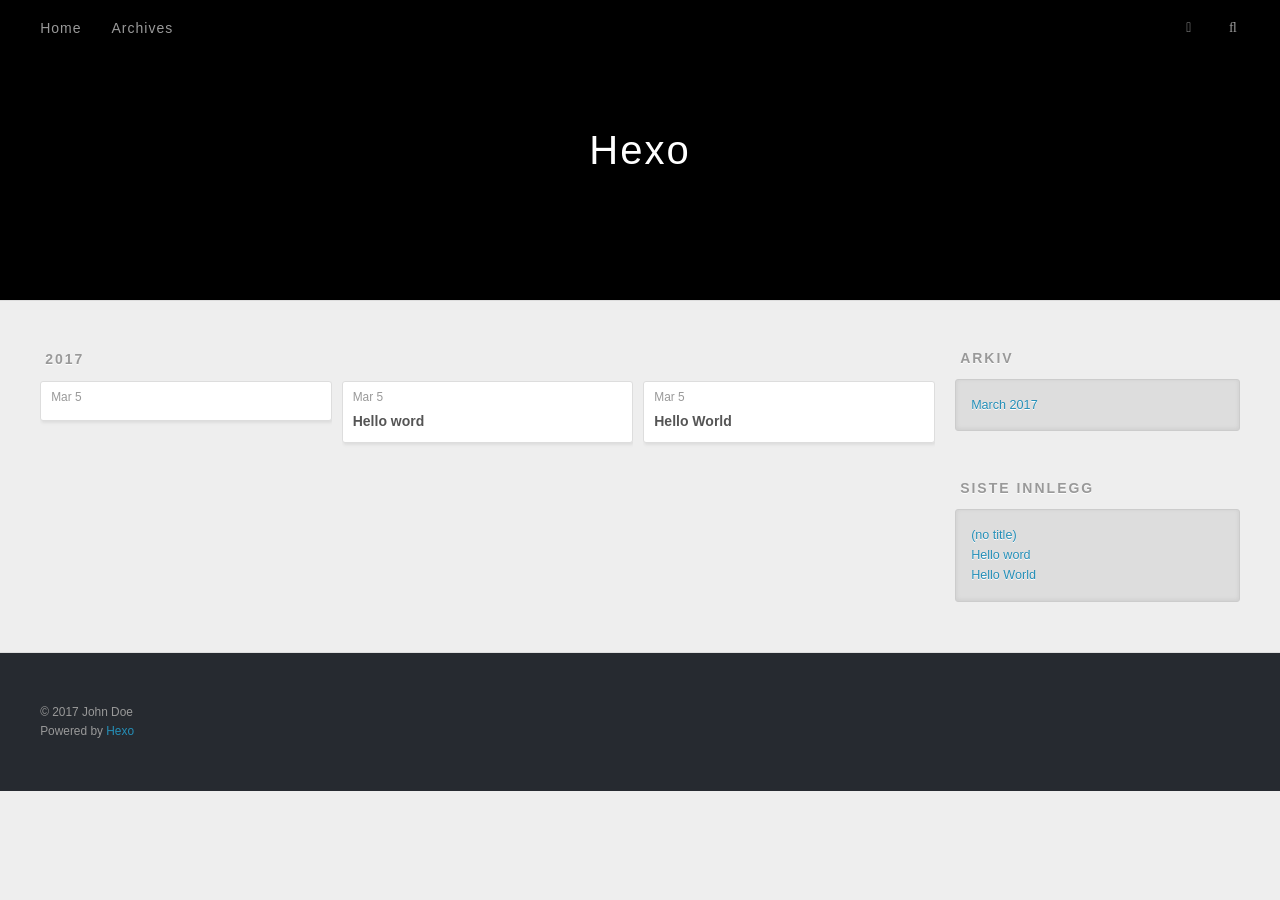
==== commit a17df135: "Site updated: 2017-03-05 17:14:04" ====
--- a/archives/index.html
+++ b/archives/index.html
@@ -3,7 +3,7 @@
 <head>
   <meta charset="utf-8">
   
-  <title>Archives | Hexo</title>
+  <title>Arkiv | Hexo</title>
   <meta name="viewport" content="width=device-width, initial-scale=1, maximum-scale=1">
   <meta property="og:type" content="website">
 <meta property="og:title" content="Hexo">
@@ -50,7 +50,7 @@
         
           <a id="nav-rss-link" class="nav-icon" href="/atom.xml" title="RSS Feed"></a>
         
-        <a id="nav-search-btn" class="nav-icon" title="Search"></a>
+        <a id="nav-search-btn" class="nav-icon" title="Søk"></a>
       </nav>
       <div id="search-form-wrap">
         <form action="//google.com/search" method="get" accept-charset="UTF-8" class="search-form"><input type="search" name="q" results="0" class="search-form-input" placeholder="Search"><button type="submit" class="search-form-submit">&#xF002;</button><input type="hidden" name="sitesearch" value="http://yoursite.com"></form>
@@ -139,7 +139,7 @@
   
     
   <div class="widget-wrap">
-    <h3 class="widget-title">Archives</h3>
+    <h3 class="widget-title">Arkiv</h3>
     <div class="widget">
       <ul class="archive-list"><li class="archive-list-item"><a class="archive-list-link" href="/archives/2017/03/">March 2017</a></li></ul>
     </div>
@@ -149,7 +149,7 @@
   
     
   <div class="widget-wrap">
-    <h3 class="widget-title">Recent Posts</h3>
+    <h3 class="widget-title">Siste innlegg</h3>
     <div class="widget">
       <ul>
         
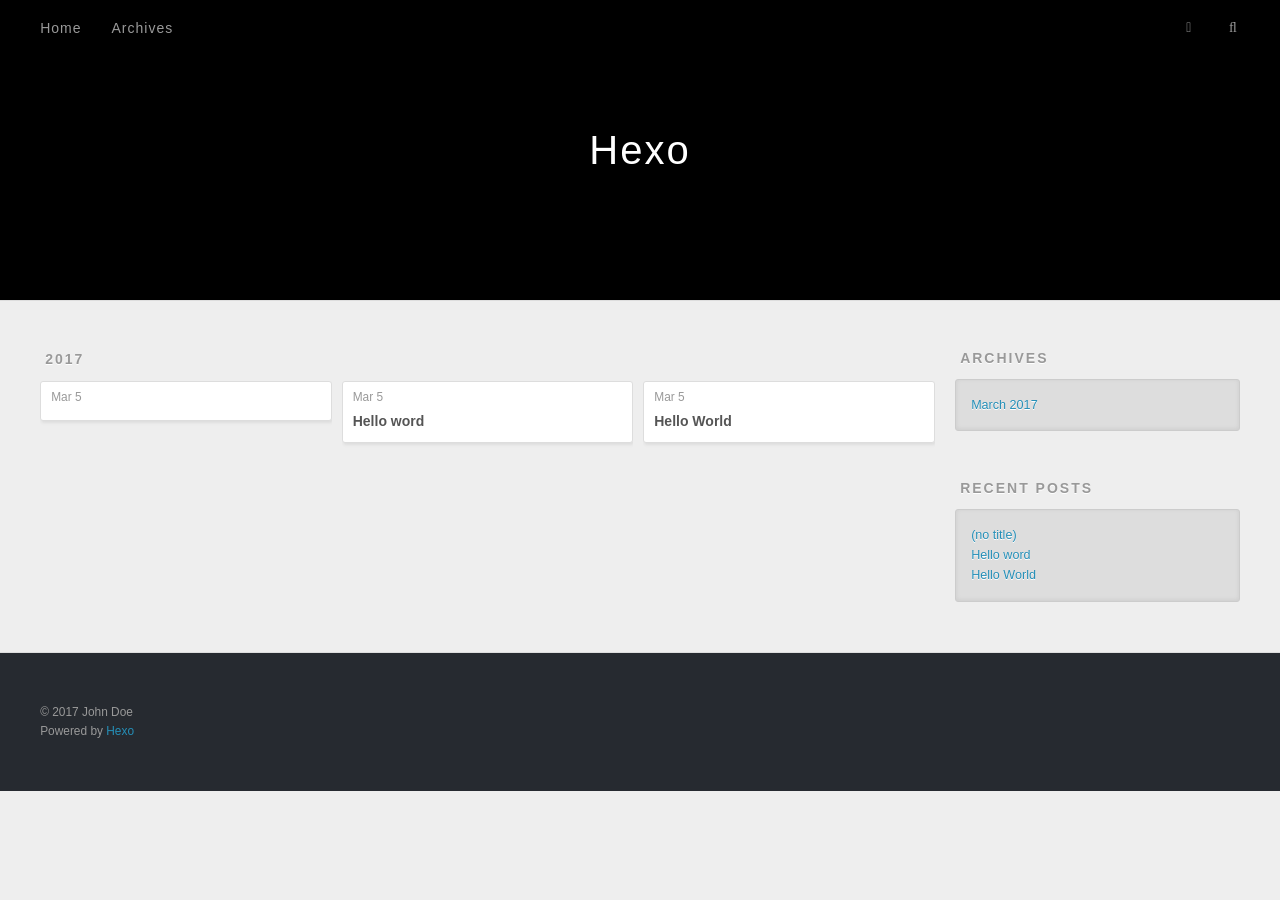
==== commit eb5026da: "Site updated: 2017-03-05 18:14:25" ====
--- a/archives/index.html
+++ b/archives/index.html
@@ -3,7 +3,7 @@
 <head>
   <meta charset="utf-8">
   
-  <title>Arkiv | Hexo</title>
+  <title>Archives | Hexo</title>
   <meta name="viewport" content="width=device-width, initial-scale=1, maximum-scale=1">
   <meta property="og:type" content="website">
 <meta property="og:title" content="Hexo">
@@ -50,7 +50,7 @@
         
           <a id="nav-rss-link" class="nav-icon" href="/atom.xml" title="RSS Feed"></a>
         
-        <a id="nav-search-btn" class="nav-icon" title="Søk"></a>
+        <a id="nav-search-btn" class="nav-icon" title="Search"></a>
       </nav>
       <div id="search-form-wrap">
         <form action="//google.com/search" method="get" accept-charset="UTF-8" class="search-form"><input type="search" name="q" results="0" class="search-form-input" placeholder="Search"><button type="submit" class="search-form-submit">&#xF002;</button><input type="hidden" name="sitesearch" value="http://yoursite.com"></form>
@@ -139,7 +139,7 @@
   
     
   <div class="widget-wrap">
-    <h3 class="widget-title">Arkiv</h3>
+    <h3 class="widget-title">Archives</h3>
     <div class="widget">
       <ul class="archive-list"><li class="archive-list-item"><a class="archive-list-link" href="/archives/2017/03/">March 2017</a></li></ul>
     </div>
@@ -149,7 +149,7 @@
   
     
   <div class="widget-wrap">
-    <h3 class="widget-title">Siste innlegg</h3>
+    <h3 class="widget-title">Recent Posts</h3>
     <div class="widget">
       <ul>
         
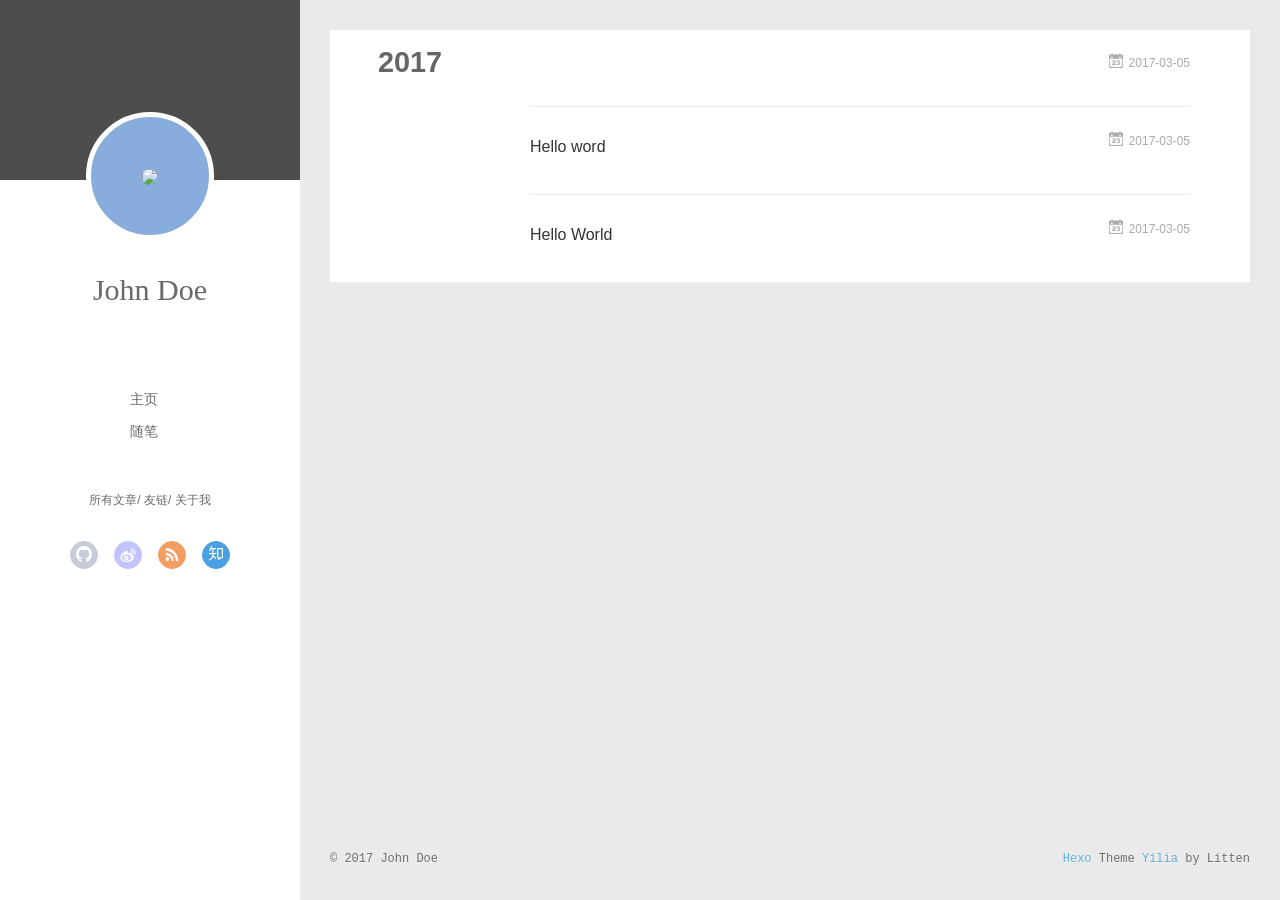
==== commit 406c0ec3: "Site updated: 2017-03-05 18:26:41" ====
--- a/archives/index.html
+++ b/archives/index.html
@@ -3,6 +3,9 @@
 <head>
   <meta charset="utf-8">
   
+  <meta name="renderer" content="webkit">
+  <meta http-equiv="X-UA-Compatible" content="IE=edge" >
+  <link rel="dns-prefetch" href="http://yoursite.com">
   <title>Archives | Hexo</title>
   <meta name="viewport" content="width=device-width, initial-scale=1, maximum-scale=1">
   <meta property="og:type" content="website">
@@ -12,54 +15,141 @@
 <meta name="twitter:card" content="summary">
 <meta name="twitter:title" content="Hexo">
   
-    <link rel="alternate" href="/atom.xml" title="Hexo" type="application/atom+xml">
+    <link rel="alternative" href="/atom.xml" title="Hexo" type="application/atom+xml">
   
   
     <link rel="icon" href="/favicon.png">
   
-  
-    <link href="//fonts.googleapis.com/css?family=Source+Code+Pro" rel="stylesheet" type="text/css">
-  
-  <link rel="stylesheet" href="/css/style.css">
+  <link rel="stylesheet" type="text/css" href="/./main.2d7529.css">
+  <style type="text/css">
+  
+    #container.show {
+      background: linear-gradient(200deg,#a0cfe4,#e8c37e);
+    }
+  </style>
+  
+
   
 
 </head>
 
 <body>
-  <div id="container">
-    <div id="wrap">
-      <header id="header">
-  <div id="banner"></div>
-  <div id="header-outer" class="outer">
-    <div id="header-title" class="inner">
-      <h1 id="logo-wrap">
-        <a href="/" id="logo">Hexo</a>
-      </h1>
-      
+  <div id="container" q-class="show:isCtnShow">
+    <canvas id="anm-canvas" class="anm-canvas"></canvas>
+    <div class="left-col" q-class="show:isShow">
+      
+<div class="overlay" style="background: #4d4d4d"></div>
+<div class="intrude-less">
+	<header id="header" class="inner">
+		<a href="/" class="profilepic">
+			<img src="null" class="js-avatar">
+		</a>
+		<hgroup>
+		  <h1 class="header-author"><a href="/">John Doe</a></h1>
+		</hgroup>
+		
+
+		<nav class="header-menu">
+			<ul>
+			
+				<li><a href="/">主页</a></li>
+	        
+				<li><a href="/tags/随笔/">随笔</a></li>
+	        
+			</ul>
+		</nav>
+		<nav class="header-smart-menu">
+    		
+    			
+    			<a q-on="click: openSlider(e, 'innerArchive')" href="javascript:void(0)">所有文章</a>
+    			
+            
+    			
+    			<a q-on="click: openSlider(e, 'friends')" href="javascript:void(0)">友链</a>
+    			
+            
+    			
+    			<a q-on="click: openSlider(e, 'aboutme')" href="javascript:void(0)">关于我</a>
+    			
+            
+		</nav>
+		<nav class="header-nav">
+			<div class="social">
+				
+					<a class="github" target="_blank" href="#" title="github"><i class="icon-github"></i></a>
+		        
+					<a class="weibo" target="_blank" href="#" title="weibo"><i class="icon-weibo"></i></a>
+		        
+					<a class="rss" target="_blank" href="#" title="rss"><i class="icon-rss"></i></a>
+		        
+					<a class="zhihu" target="_blank" href="#" title="zhihu"><i class="icon-zhihu"></i></a>
+		        
+			</div>
+		</nav>
+	</header>		
+</div>
+
     </div>
-    <div id="header-inner" class="inner">
-      <nav id="main-nav">
-        <a id="main-nav-toggle" class="nav-icon"></a>
-        
-          <a class="main-nav-link" href="/">Home</a>
-        
-          <a class="main-nav-link" href="/archives">Archives</a>
-        
-      </nav>
-      <nav id="sub-nav">
-        
-          <a id="nav-rss-link" class="nav-icon" href="/atom.xml" title="RSS Feed"></a>
-        
-        <a id="nav-search-btn" class="nav-icon" title="Search"></a>
-      </nav>
-      <div id="search-form-wrap">
-        <form action="//google.com/search" method="get" accept-charset="UTF-8" class="search-form"><input type="search" name="q" results="0" class="search-form-input" placeholder="Search"><button type="submit" class="search-form-submit">&#xF002;</button><input type="hidden" name="sitesearch" value="http://yoursite.com"></form>
-      </div>
-    </div>
-  </div>
-</header>
-      <div class="outer">
-        <section id="main">
+    <div class="mid-col" q-class="show:isShow,hide:isShow|isFalse">
+      
+<nav id="mobile-nav">
+  	<div class="overlay js-overlay" style="background: #4d4d4d"></div>
+	<div class="btnctn js-mobile-btnctn">
+  		<div class="slider-trigger list" q-on="click: openSlider(e)"><i class="icon icon-sort"></i></div>
+	</div>
+	<div class="intrude-less">
+		<header id="header" class="inner">
+			<div class="profilepic">
+				<img src="null" class="js-avatar">
+			</div>
+			<hgroup>
+			  <h1 class="header-author js-header-author">John Doe</h1>
+			</hgroup>
+			
+			
+			
+				
+			
+				
+			
+			
+			
+			<nav class="header-nav">
+				<div class="social">
+					
+						<a class="github" target="_blank" href="#" title="github"><i class="icon-github"></i></a>
+			        
+						<a class="weibo" target="_blank" href="#" title="weibo"><i class="icon-weibo"></i></a>
+			        
+						<a class="rss" target="_blank" href="#" title="rss"><i class="icon-rss"></i></a>
+			        
+						<a class="zhihu" target="_blank" href="#" title="zhihu"><i class="icon-zhihu"></i></a>
+			        
+				</div>
+			</nav>
+
+			<nav class="header-menu js-header-menu">
+				<ul style="width: 50%">
+				
+				
+					<li style="width: 50%"><a href="/">主页</a></li>
+		        
+					<li style="width: 50%"><a href="/tags/随笔/">随笔</a></li>
+		        
+				</ul>
+			</nav>
+		</header>				
+	</div>
+	<div class="mobile-mask" style="display:none" q-show="isShow"></div>
+</nav>
+
+      <div id="wrapper" class="body-wrap">
+        <div class="menu-l">
+          <div class="canvas-wrap">
+            <canvas data-colors="#eaeaea" data-sectionHeight="100" data-contentId="js-content" id="myCanvas1" class="anm-canvas"></canvas>
+          </div>
+          <div id="js-content" class="content-ll">
+            
   
   
     
@@ -75,10 +165,18 @@
     <article class="archive-article archive-type-post">
   <div class="archive-article-inner">
     <header class="archive-article-header">
-      <a href="/2017/03/05/Welcome-DomboBlog/" class="archive-article-date">
-  <time datetime="2017-03-05T06:29:54.000Z" itemprop="datePublished">Mar 5</time>
+      	<div class="article-meta">
+	      	<a href="/2017/03/05/Welcome-DomboBlog/" class="archive-article-date">
+  	<time datetime="2017-03-05T06:29:54.000Z" itemprop="datePublished"><i class="icon-calendar icon"></i>2017-03-05</time>
 </a>
-      
+        </div>
+    	 
+        <div class="article-info info-on-right">
+          
+          
+
+        </div>
+        <div class="clearfix"></div>
     </header>
   </div>
 </article>
@@ -88,16 +186,24 @@
     <article class="archive-article archive-type-post">
   <div class="archive-article-inner">
     <header class="archive-article-header">
-      <a href="/2017/03/05/Hello-word/" class="archive-article-date">
-  <time datetime="2017-03-05T06:20:12.000Z" itemprop="datePublished">Mar 5</time>
+      	<div class="article-meta">
+	      	<a href="/2017/03/05/Hello-word/" class="archive-article-date">
+  	<time datetime="2017-03-05T06:20:12.000Z" itemprop="datePublished"><i class="icon-calendar icon"></i>2017-03-05</time>
 </a>
-      
+        </div>
+    	 
   
     <h1 itemprop="name">
       <a class="archive-article-title" href="/2017/03/05/Hello-word/">Hello word</a>
     </h1>
   
 
+        <div class="article-info info-on-right">
+          
+          
+
+        </div>
+        <div class="clearfix"></div>
     </header>
   </div>
 </article>
@@ -107,16 +213,24 @@
     <article class="archive-article archive-type-post">
   <div class="archive-article-inner">
     <header class="archive-article-header">
-      <a href="/2017/03/05/hello-world/" class="archive-article-date">
-  <time datetime="2017-03-05T06:11:31.000Z" itemprop="datePublished">Mar 5</time>
+      	<div class="article-meta">
+	      	<a href="/2017/03/05/hello-world/" class="archive-article-date">
+  	<time datetime="2017-03-05T06:11:31.000Z" itemprop="datePublished"><i class="icon-calendar icon"></i>2017-03-05</time>
 </a>
-      
+        </div>
+    	 
   
     <h1 itemprop="name">
       <a class="archive-article-title" href="/2017/03/05/hello-world/">Hello World</a>
     </h1>
   
 
+        <div class="article-info info-on-right">
+          
+          
+
+        </div>
+        <div class="clearfix"></div>
     </header>
   </div>
 </article>
@@ -125,82 +239,247 @@
     </div></section>
   
 
-</section>
-        
-          <aside id="sidebar">
-  
-    
-
-  
-    
-
-  
-    
-  
-    
-  <div class="widget-wrap">
-    <h3 class="widget-title">Archives</h3>
-    <div class="widget">
-      <ul class="archive-list"><li class="archive-list-item"><a class="archive-list-link" href="/archives/2017/03/">March 2017</a></li></ul>
-    </div>
-  </div>
-
-
-  
-    
-  <div class="widget-wrap">
-    <h3 class="widget-title">Recent Posts</h3>
-    <div class="widget">
-      <ul>
-        
-          <li>
-            <a href="/2017/03/05/Welcome-DomboBlog/">(no title)</a>
-          </li>
-        
-          <li>
-            <a href="/2017/03/05/Hello-word/">Hello word</a>
-          </li>
-        
-          <li>
-            <a href="/2017/03/05/hello-world/">Hello World</a>
-          </li>
-        
-      </ul>
-    </div>
-  </div>
-
-  
-</aside>
-        
+    
+
+
+          </div>
+        </div>
       </div>
       <footer id="footer">
-  
   <div class="outer">
-    <div id="footer-info" class="inner">
-      &copy; 2017 John Doe<br>
-      Powered by <a href="http://hexo.io/" target="_blank">Hexo</a>
+    <div id="footer-info">
+    	<div class="footer-left">
+    		&copy; 2017 John Doe
+    	</div>
+      	<div class="footer-right">
+      		<a href="http://hexo.io/" target="_blank">Hexo</a>  Theme <a href="https://github.com/litten/hexo-theme-yilia" target="_blank">Yilia</a> by Litten
+      	</div>
     </div>
   </div>
 </footer>
     </div>
-    <nav id="mobile-nav">
-  
-    <a href="/" class="mobile-nav-link">Home</a>
-  
-    <a href="/archives" class="mobile-nav-link">Archives</a>
-  
-</nav>
-    
-
-<script src="//ajax.googleapis.com/ajax/libs/jquery/2.0.3/jquery.min.js"></script>
-
-
-  <link rel="stylesheet" href="/fancybox/jquery.fancybox.css">
-  <script src="/fancybox/jquery.fancybox.pack.js"></script>
-
-
-<script src="/js/script.js"></script>
-
+    <script>
+	var yiliaConfig = {
+		mathjax: false,
+		isHome: false,
+		isPost: false,
+		isArchive: true,
+		isTag: false,
+		isCategory: false,
+		open_in_new: false,
+		root: "/",
+		innerArchive: true,
+		showTags: false
+	}
+</script>
+
+<script>!function(t){function n(r){if(e[r])return e[r].exports;var o=e[r]={exports:{},id:r,loaded:!1};return t[r].call(o.exports,o,o.exports,n),o.loaded=!0,o.exports}var e={};return n.m=t,n.c=e,n.p="./",n(0)}([function(t,n,e){"use strict";function r(t){return t&&t.__esModule?t:{default:t}}function o(t,n){var e=/\/|index.html/g;return t.replace(e,"")===n.replace(e,"")}function i(){for(var t=document.querySelectorAll(".js-header-menu li a"),n=window.location.pathname,e=0,r=t.length;e<r;e++){var i=t[e];o(n,i.getAttribute("href"))&&(0,d.default)(i,"active")}}function u(t){for(var n=t.offsetLeft,e=t.offsetParent;null!==e;)n+=e.offsetLeft,e=e.offsetParent;return n}function f(t){for(var n=t.offsetTop,e=t.offsetParent;null!==e;)n+=e.offsetTop,e=e.offsetParent;return n}function c(t,n,e,r,o){var i=u(t),c=f(t)-n;if(c-e<=o){var a=t.$newDom;a||(a=t.cloneNode(!0),(0,h.default)(t,a),t.$newDom=a,a.style.position="fixed",a.style.top=(e||c)+"px",a.style.left=i+"px",a.style.zIndex=r||2,a.style.width="100%",a.style.color="#fff"),a.style.visibility="visible",t.style.visibility="hidden"}else{t.style.visibility="visible";var s=t.$newDom;s&&(s.style.visibility="hidden")}}function a(){var t=document.querySelector(".js-overlay"),n=document.querySelector(".js-header-menu");c(t,document.body.scrollTop,-63,2,0),c(n,document.body.scrollTop,1,3,0)}function s(){document.querySelector("#container").addEventListener("scroll",function(t){a()}),window.addEventListener("scroll",function(t){a()}),a()}function l(){x.default.versions.mobile&&window.screen.width<800&&(i(),s())}var p=e(71),d=r(p),v=e(72),y=(r(v),e(84)),h=r(y),b=e(69),x=r(b),m=e(75),g=r(m),w=e(70);l(),(0,w.addLoadEvent)(function(){g.default.init()}),t.exports={}},function(t,n){var e=t.exports="undefined"!=typeof window&&window.Math==Math?window:"undefined"!=typeof self&&self.Math==Math?self:Function("return this")();"number"==typeof __g&&(__g=e)},function(t,n){var e={}.hasOwnProperty;t.exports=function(t,n){return e.call(t,n)}},function(t,n,e){var r=e(49),o=e(15);t.exports=function(t){return r(o(t))}},function(t,n,e){t.exports=!e(8)(function(){return 7!=Object.defineProperty({},"a",{get:function(){return 7}}).a})},function(t,n,e){var r=e(6),o=e(12);t.exports=e(4)?function(t,n,e){return r.f(t,n,o(1,e))}:function(t,n,e){return t[n]=e,t}},function(t,n,e){var r=e(10),o=e(30),i=e(24),u=Object.defineProperty;n.f=e(4)?Object.defineProperty:function(t,n,e){if(r(t),n=i(n,!0),r(e),o)try{return u(t,n,e)}catch(t){}if("get"in e||"set"in e)throw TypeError("Accessors not supported!");return"value"in e&&(t[n]=e.value),t}},function(t,n,e){var r=e(22)("wks"),o=e(13),i=e(1).Symbol,u="function"==typeof i,f=t.exports=function(t){return r[t]||(r[t]=u&&i[t]||(u?i:o)("Symbol."+t))};f.store=r},function(t,n){t.exports=function(t){try{return!!t()}catch(t){return!0}}},function(t,n,e){var r=e(35),o=e(16);t.exports=Object.keys||function(t){return r(t,o)}},function(t,n,e){var r=e(11);t.exports=function(t){if(!r(t))throw TypeError(t+" is not an object!");return t}},function(t,n){t.exports=function(t){return"object"==typeof t?null!==t:"function"==typeof t}},function(t,n){t.exports=function(t,n){return{enumerable:!(1&t),configurable:!(2&t),writable:!(4&t),value:n}}},function(t,n){var e=0,r=Math.random();t.exports=function(t){return"Symbol(".concat(void 0===t?"":t,")_",(++e+r).toString(36))}},function(t,n){var e=t.exports={version:"2.4.0"};"number"==typeof __e&&(__e=e)},function(t,n){t.exports=function(t){if(void 0==t)throw TypeError("Can't call method on  "+t);return t}},function(t,n){t.exports="constructor,hasOwnProperty,isPrototypeOf,propertyIsEnumerable,toLocaleString,toString,valueOf".split(",")},function(t,n){t.exports={}},function(t,n){t.exports=!0},function(t,n){n.f={}.propertyIsEnumerable},function(t,n,e){var r=e(6).f,o=e(2),i=e(7)("toStringTag");t.exports=function(t,n,e){t&&!o(t=e?t:t.prototype,i)&&r(t,i,{configurable:!0,value:n})}},function(t,n,e){var r=e(22)("keys"),o=e(13);t.exports=function(t){return r[t]||(r[t]=o(t))}},function(t,n,e){var r=e(1),o="__core-js_shared__",i=r[o]||(r[o]={});t.exports=function(t){return i[t]||(i[t]={})}},function(t,n){var e=Math.ceil,r=Math.floor;t.exports=function(t){return isNaN(t=+t)?0:(t>0?r:e)(t)}},function(t,n,e){var r=e(11);t.exports=function(t,n){if(!r(t))return t;var e,o;if(n&&"function"==typeof(e=t.toString)&&!r(o=e.call(t)))return o;if("function"==typeof(e=t.valueOf)&&!r(o=e.call(t)))return o;if(!n&&"function"==typeof(e=t.toString)&&!r(o=e.call(t)))return o;throw TypeError("Can't convert object to primitive value")}},function(t,n,e){var r=e(1),o=e(14),i=e(18),u=e(26),f=e(6).f;t.exports=function(t){var n=o.Symbol||(o.Symbol=i?{}:r.Symbol||{});"_"==t.charAt(0)||t in n||f(n,t,{value:u.f(t)})}},function(t,n,e){n.f=e(7)},function(t,n,e){var r=e(1),o=e(14),i=e(46),u=e(5),f="prototype",c=function(t,n,e){var a,s,l,p=t&c.F,d=t&c.G,v=t&c.S,y=t&c.P,h=t&c.B,b=t&c.W,x=d?o:o[n]||(o[n]={}),m=x[f],g=d?r:v?r[n]:(r[n]||{})[f];d&&(e=n);for(a in e)s=!p&&g&&void 0!==g[a],s&&a in x||(l=s?g[a]:e[a],x[a]=d&&"function"!=typeof g[a]?e[a]:h&&s?i(l,r):b&&g[a]==l?function(t){var n=function(n,e,r){if(this instanceof t){switch(arguments.length){case 0:return new t;case 1:return new t(n);case 2:return new t(n,e)}return new t(n,e,r)}return t.apply(this,arguments)};return n[f]=t[f],n}(l):y&&"function"==typeof l?i(Function.call,l):l,y&&((x.virtual||(x.virtual={}))[a]=l,t&c.R&&m&&!m[a]&&u(m,a,l)))};c.F=1,c.G=2,c.S=4,c.P=8,c.B=16,c.W=32,c.U=64,c.R=128,t.exports=c},function(t,n){var e={}.toString;t.exports=function(t){return e.call(t).slice(8,-1)}},function(t,n,e){var r=e(11),o=e(1).document,i=r(o)&&r(o.createElement);t.exports=function(t){return i?o.createElement(t):{}}},function(t,n,e){t.exports=!e(4)&&!e(8)(function(){return 7!=Object.defineProperty(e(29)("div"),"a",{get:function(){return 7}}).a})},function(t,n,e){"use strict";var r=e(18),o=e(27),i=e(36),u=e(5),f=e(2),c=e(17),a=e(51),s=e(20),l=e(58),p=e(7)("iterator"),d=!([].keys&&"next"in[].keys()),v="@@iterator",y="keys",h="values",b=function(){return this};t.exports=function(t,n,e,x,m,g,w){a(e,n,x);var O,S,_,j=function(t){if(!d&&t in A)return A[t];switch(t){case y:return function(){return new e(this,t)};case h:return function(){return new e(this,t)}}return function(){return new e(this,t)}},P=n+" Iterator",E=m==h,M=!1,A=t.prototype,T=A[p]||A[v]||m&&A[m],L=T||j(m),N=m?E?j("entries"):L:void 0,C="Array"==n?A.entries||T:T;if(C&&(_=l(C.call(new t)),_!==Object.prototype&&(s(_,P,!0),r||f(_,p)||u(_,p,b))),E&&T&&T.name!==h&&(M=!0,L=function(){return T.call(this)}),r&&!w||!d&&!M&&A[p]||u(A,p,L),c[n]=L,c[P]=b,m)if(O={values:E?L:j(h),keys:g?L:j(y),entries:N},w)for(S in O)S in A||i(A,S,O[S]);else o(o.P+o.F*(d||M),n,O);return O}},function(t,n,e){var r=e(10),o=e(55),i=e(16),u=e(21)("IE_PROTO"),f=function(){},c="prototype",a=function(){var t,n=e(29)("iframe"),r=i.length,o="<",u=">";for(n.style.display="none",e(48).appendChild(n),n.src="javascript:",t=n.contentWindow.document,t.open(),t.write(o+"script"+u+"document.F=Object"+o+"/script"+u),t.close(),a=t.F;r--;)delete a[c][i[r]];return a()};t.exports=Object.create||function(t,n){var e;return null!==t?(f[c]=r(t),e=new f,f[c]=null,e[u]=t):e=a(),void 0===n?e:o(e,n)}},function(t,n,e){var r=e(35),o=e(16).concat("length","prototype");n.f=Object.getOwnPropertyNames||function(t){return r(t,o)}},function(t,n){n.f=Object.getOwnPropertySymbols},function(t,n,e){var r=e(2),o=e(3),i=e(45)(!1),u=e(21)("IE_PROTO");t.exports=function(t,n){var e,f=o(t),c=0,a=[];for(e in f)e!=u&&r(f,e)&&a.push(e);for(;n.length>c;)r(f,e=n[c++])&&(~i(a,e)||a.push(e));return a}},function(t,n,e){t.exports=e(5)},function(t,n,e){var r=e(15);t.exports=function(t){return Object(r(t))}},function(t,n,e){t.exports={default:e(41),__esModule:!0}},function(t,n,e){t.exports={default:e(42),__esModule:!0}},function(t,n,e){"use strict";function r(t){return t&&t.__esModule?t:{default:t}}n.__esModule=!0;var o=e(39),i=r(o),u=e(38),f=r(u),c="function"==typeof f.default&&"symbol"==typeof i.default?function(t){return typeof t}:function(t){return t&&"function"==typeof f.default&&t.constructor===f.default&&t!==f.default.prototype?"symbol":typeof t};n.default="function"==typeof f.default&&"symbol"===c(i.default)?function(t){return"undefined"==typeof t?"undefined":c(t)}:function(t){return t&&"function"==typeof f.default&&t.constructor===f.default&&t!==f.default.prototype?"symbol":"undefined"==typeof t?"undefined":c(t)}},function(t,n,e){e(65),e(63),e(66),e(67),t.exports=e(14).Symbol},function(t,n,e){e(64),e(68),t.exports=e(26).f("iterator")},function(t,n){t.exports=function(t){if("function"!=typeof t)throw TypeError(t+" is not a function!");return t}},function(t,n){t.exports=function(){}},function(t,n,e){var r=e(3),o=e(61),i=e(60);t.exports=function(t){return function(n,e,u){var f,c=r(n),a=o(c.length),s=i(u,a);if(t&&e!=e){for(;a>s;)if(f=c[s++],f!=f)return!0}else for(;a>s;s++)if((t||s in c)&&c[s]===e)return t||s||0;return!t&&-1}}},function(t,n,e){var r=e(43);t.exports=function(t,n,e){if(r(t),void 0===n)return t;switch(e){case 1:return function(e){return t.call(n,e)};case 2:return function(e,r){return t.call(n,e,r)};case 3:return function(e,r,o){return t.call(n,e,r,o)}}return function(){return t.apply(n,arguments)}}},function(t,n,e){var r=e(9),o=e(34),i=e(19);t.exports=function(t){var n=r(t),e=o.f;if(e)for(var u,f=e(t),c=i.f,a=0;f.length>a;)c.call(t,u=f[a++])&&n.push(u);return n}},function(t,n,e){t.exports=e(1).document&&document.documentElement},function(t,n,e){var r=e(28);t.exports=Object("z").propertyIsEnumerable(0)?Object:function(t){return"String"==r(t)?t.split(""):Object(t)}},function(t,n,e){var r=e(28);t.exports=Array.isArray||function(t){return"Array"==r(t)}},function(t,n,e){"use strict";var r=e(32),o=e(12),i=e(20),u={};e(5)(u,e(7)("iterator"),function(){return this}),t.exports=function(t,n,e){t.prototype=r(u,{next:o(1,e)}),i(t,n+" Iterator")}},function(t,n){t.exports=function(t,n){return{value:n,done:!!t}}},function(t,n,e){var r=e(9),o=e(3);t.exports=function(t,n){for(var e,i=o(t),u=r(i),f=u.length,c=0;f>c;)if(i[e=u[c++]]===n)return e}},function(t,n,e){var r=e(13)("meta"),o=e(11),i=e(2),u=e(6).f,f=0,c=Object.isExtensible||function(){return!0},a=!e(8)(function(){return c(Object.preventExtensions({}))}),s=function(t){u(t,r,{value:{i:"O"+ ++f,w:{}}})},l=function(t,n){if(!o(t))return"symbol"==typeof t?t:("string"==typeof t?"S":"P")+t;if(!i(t,r)){if(!c(t))return"F";if(!n)return"E";s(t)}return t[r].i},p=function(t,n){if(!i(t,r)){if(!c(t))return!0;if(!n)return!1;s(t)}return t[r].w},d=function(t){return a&&v.NEED&&c(t)&&!i(t,r)&&s(t),t},v=t.exports={KEY:r,NEED:!1,fastKey:l,getWeak:p,onFreeze:d}},function(t,n,e){var r=e(6),o=e(10),i=e(9);t.exports=e(4)?Object.defineProperties:function(t,n){o(t);for(var e,u=i(n),f=u.length,c=0;f>c;)r.f(t,e=u[c++],n[e]);return t}},function(t,n,e){var r=e(19),o=e(12),i=e(3),u=e(24),f=e(2),c=e(30),a=Object.getOwnPropertyDescriptor;n.f=e(4)?a:function(t,n){if(t=i(t),n=u(n,!0),c)try{return a(t,n)}catch(t){}if(f(t,n))return o(!r.f.call(t,n),t[n])}},function(t,n,e){var r=e(3),o=e(33).f,i={}.toString,u="object"==typeof window&&window&&Object.getOwnPropertyNames?Object.getOwnPropertyNames(window):[],f=function(t){try{return o(t)}catch(t){return u.slice()}};t.exports.f=function(t){return u&&"[object Window]"==i.call(t)?f(t):o(r(t))}},function(t,n,e){var r=e(2),o=e(37),i=e(21)("IE_PROTO"),u=Object.prototype;t.exports=Object.getPrototypeOf||function(t){return t=o(t),r(t,i)?t[i]:"function"==typeof t.constructor&&t instanceof t.constructor?t.constructor.prototype:t instanceof Object?u:null}},function(t,n,e){var r=e(23),o=e(15);t.exports=function(t){return function(n,e){var i,u,f=String(o(n)),c=r(e),a=f.length;return c<0||c>=a?t?"":void 0:(i=f.charCodeAt(c),i<55296||i>56319||c+1===a||(u=f.charCodeAt(c+1))<56320||u>57343?t?f.charAt(c):i:t?f.slice(c,c+2):(i-55296<<10)+(u-56320)+65536)}}},function(t,n,e){var r=e(23),o=Math.max,i=Math.min;t.exports=function(t,n){return t=r(t),t<0?o(t+n,0):i(t,n)}},function(t,n,e){var r=e(23),o=Math.min;t.exports=function(t){return t>0?o(r(t),9007199254740991):0}},function(t,n,e){"use strict";var r=e(44),o=e(52),i=e(17),u=e(3);t.exports=e(31)(Array,"Array",function(t,n){this._t=u(t),this._i=0,this._k=n},function(){var t=this._t,n=this._k,e=this._i++;return!t||e>=t.length?(this._t=void 0,o(1)):"keys"==n?o(0,e):"values"==n?o(0,t[e]):o(0,[e,t[e]])},"values"),i.Arguments=i.Array,r("keys"),r("values"),r("entries")},function(t,n){},function(t,n,e){"use strict";var r=e(59)(!0);e(31)(String,"String",function(t){this._t=String(t),this._i=0},function(){var t,n=this._t,e=this._i;return e>=n.length?{value:void 0,done:!0}:(t=r(n,e),this._i+=t.length,{value:t,done:!1})})},function(t,n,e){"use strict";var r=e(1),o=e(2),i=e(4),u=e(27),f=e(36),c=e(54).KEY,a=e(8),s=e(22),l=e(20),p=e(13),d=e(7),v=e(26),y=e(25),h=e(53),b=e(47),x=e(50),m=e(10),g=e(3),w=e(24),O=e(12),S=e(32),_=e(57),j=e(56),P=e(6),E=e(9),M=j.f,A=P.f,T=_.f,L=r.Symbol,N=r.JSON,C=N&&N.stringify,k="prototype",F=d("_hidden"),q=d("toPrimitive"),I={}.propertyIsEnumerable,B=s("symbol-registry"),D=s("symbols"),W=s("op-symbols"),H=Object[k],K="function"==typeof L,R=r.QObject,J=!R||!R[k]||!R[k].findChild,U=i&&a(function(){return 7!=S(A({},"a",{get:function(){return A(this,"a",{value:7}).a}})).a})?function(t,n,e){var r=M(H,n);r&&delete H[n],A(t,n,e),r&&t!==H&&A(H,n,r)}:A,G=function(t){var n=D[t]=S(L[k]);return n._k=t,n},$=K&&"symbol"==typeof L.iterator?function(t){return"symbol"==typeof t}:function(t){return t instanceof L},z=function(t,n,e){return t===H&&z(W,n,e),m(t),n=w(n,!0),m(e),o(D,n)?(e.enumerable?(o(t,F)&&t[F][n]&&(t[F][n]=!1),e=S(e,{enumerable:O(0,!1)})):(o(t,F)||A(t,F,O(1,{})),t[F][n]=!0),U(t,n,e)):A(t,n,e)},Y=function(t,n){m(t);for(var e,r=b(n=g(n)),o=0,i=r.length;i>o;)z(t,e=r[o++],n[e]);return t},Q=function(t,n){return void 0===n?S(t):Y(S(t),n)},X=function(t){var n=I.call(this,t=w(t,!0));return!(this===H&&o(D,t)&&!o(W,t))&&(!(n||!o(this,t)||!o(D,t)||o(this,F)&&this[F][t])||n)},V=function(t,n){if(t=g(t),n=w(n,!0),t!==H||!o(D,n)||o(W,n)){var e=M(t,n);return!e||!o(D,n)||o(t,F)&&t[F][n]||(e.enumerable=!0),e}},Z=function(t){for(var n,e=T(g(t)),r=[],i=0;e.length>i;)o(D,n=e[i++])||n==F||n==c||r.push(n);return r},tt=function(t){for(var n,e=t===H,r=T(e?W:g(t)),i=[],u=0;r.length>u;)!o(D,n=r[u++])||e&&!o(H,n)||i.push(D[n]);return i};K||(L=function(){if(this instanceof L)throw TypeError("Symbol is not a constructor!");var t=p(arguments.length>0?arguments[0]:void 0),n=function(e){this===H&&n.call(W,e),o(this,F)&&o(this[F],t)&&(this[F][t]=!1),U(this,t,O(1,e))};return i&&J&&U(H,t,{configurable:!0,set:n}),G(t)},f(L[k],"toString",function(){return this._k}),j.f=V,P.f=z,e(33).f=_.f=Z,e(19).f=X,e(34).f=tt,i&&!e(18)&&f(H,"propertyIsEnumerable",X,!0),v.f=function(t){return G(d(t))}),u(u.G+u.W+u.F*!K,{Symbol:L});for(var nt="hasInstance,isConcatSpreadable,iterator,match,replace,search,species,split,toPrimitive,toStringTag,unscopables".split(","),et=0;nt.length>et;)d(nt[et++]);for(var nt=E(d.store),et=0;nt.length>et;)y(nt[et++]);u(u.S+u.F*!K,"Symbol",{for:function(t){return o(B,t+="")?B[t]:B[t]=L(t)},keyFor:function(t){if($(t))return h(B,t);throw TypeError(t+" is not a symbol!")},useSetter:function(){J=!0},useSimple:function(){J=!1}}),u(u.S+u.F*!K,"Object",{create:Q,defineProperty:z,defineProperties:Y,getOwnPropertyDescriptor:V,getOwnPropertyNames:Z,getOwnPropertySymbols:tt}),N&&u(u.S+u.F*(!K||a(function(){var t=L();return"[null]"!=C([t])||"{}"!=C({a:t})||"{}"!=C(Object(t))})),"JSON",{stringify:function(t){if(void 0!==t&&!$(t)){for(var n,e,r=[t],o=1;arguments.length>o;)r.push(arguments[o++]);return n=r[1],"function"==typeof n&&(e=n),!e&&x(n)||(n=function(t,n){if(e&&(n=e.call(this,t,n)),!$(n))return n}),r[1]=n,C.apply(N,r)}}}),L[k][q]||e(5)(L[k],q,L[k].valueOf),l(L,"Symbol"),l(Math,"Math",!0),l(r.JSON,"JSON",!0)},function(t,n,e){e(25)("asyncIterator")},function(t,n,e){e(25)("observable")},function(t,n,e){e(62);for(var r=e(1),o=e(5),i=e(17),u=e(7)("toStringTag"),f=["NodeList","DOMTokenList","MediaList","StyleSheetList","CSSRuleList"],c=0;c<5;c++){var a=f[c],s=r[a],l=s&&s.prototype;l&&!l[u]&&o(l,u,a),i[a]=i.Array}},function(t,n){"use strict";var e={versions:function(){var t=window.navigator.userAgent;return{trident:t.indexOf("Trident")>-1,presto:t.indexOf("Presto")>-1,webKit:t.indexOf("AppleWebKit")>-1,gecko:t.indexOf("Gecko")>-1&&t.indexOf("KHTML")==-1,mobile:!!t.match(/AppleWebKit.*Mobile.*/),ios:!!t.match(/\(i[^;]+;( U;)? CPU.+Mac OS X/),android:t.indexOf("Android")>-1||t.indexOf("Linux")>-1,iPhone:t.indexOf("iPhone")>-1||t.indexOf("Mac")>-1,iPad:t.indexOf("iPad")>-1,webApp:t.indexOf("Safari")==-1,weixin:t.indexOf("MicroMessenger")==-1}}()};t.exports=e},function(t,n,e){"use strict";function r(t){return t&&t.__esModule?t:{default:t}}var o=e(40),i=r(o),u=function(){function t(t,n,e){return n||e?String.fromCharCode(n||e):o[t]||t}function n(t){return l[t]}var e=/&quot;|&lt;|&gt;|&amp;|&nbsp;|&apos;|&#(\d+);|&#(\d+)/g,r=/['<> "&]/g,o={"&quot;":'"',"&lt;":"<","&gt;":">","&amp;":"&","&nbsp;":" "},f=/\u00a0/g,c=/<br\s*\/?>/gi,a=/\r?\n/g,s=/\s/g,l={};for(var p in o)l[o[p]]=p;return o["&apos;"]="'",l["'"]="&#39;",{encode:function(t){return t?(""+t).replace(r,n).replace(a,"<br/>").replace(s,"&nbsp;"):""},decode:function(n){return n?(""+n).replace(c,"\n").replace(e,t).replace(f," "):""},encodeBase16:function(t){if(!t)return t;t+="";for(var n=[],e=0,r=t.length;r>e;e++)n.push(t.charCodeAt(e).toString(16).toUpperCase());return n.join("")},encodeBase16forJSON:function(t){if(!t)return t;t=t.replace(/[\u4E00-\u9FBF]/gi,function(t){return escape(t).replace("%u","\\u")});for(var n=[],e=0,r=t.length;r>e;e++)n.push(t.charCodeAt(e).toString(16).toUpperCase());return n.join("")},decodeBase16:function(t){if(!t)return t;t+="";for(var n=[],e=0,r=t.length;r>e;e+=2)n.push(String.fromCharCode("0x"+t.slice(e,e+2)));return n.join("")},encodeObject:function(t){if(t instanceof Array)for(var n=0,e=t.length;e>n;n++)t[n]=u.encodeObject(t[n]);else if("object"==("undefined"==typeof t?"undefined":(0,i.default)(t)))for(var r in t)t[r]=u.encodeObject(t[r]);else if("string"==typeof t)return u.encode(t);return t},loadScript:function(t){var n=document.createElement("script");document.getElementsByTagName("body")[0].appendChild(n),n.setAttribute("src",t)},addLoadEvent:function(t){var n=window.onload;"function"!=typeof window.onload?window.onload=t:window.onload=function(){n(),t()}}}}();t.exports=u},function(t,n){function e(t,n){t.classList?t.classList.add(n):t.className+=" "+n}t.exports=e},function(t,n){function e(t,n){if(t.classList)t.classList.remove(n);else{var e=new RegExp("(^|\\b)"+n.split(" ").join("|")+"(\\b|$)","gi");t.className=t.className.replace(e," ")}}t.exports=e},,,function(t,n){"use strict";function e(){var t=document.querySelector("#page-nav");if(t&&!document.querySelector("#page-nav .extend.prev")&&(t.innerHTML='<a class="extend prev disabled" rel="prev">&laquo; Prev</a>'+t.innerHTML),t&&!document.querySelector("#page-nav .extend.next")&&(t.innerHTML=t.innerHTML+'<a class="extend next disabled" rel="next">Next &raquo;</a>'),yiliaConfig&&yiliaConfig.open_in_new){var n=document.querySelectorAll(".article-entry a:not(.article-more-a)");n.forEach(function(t){t.setAttribute("target","_blank")})}var e=document.querySelector("#js-aboutme");e&&0!==e.length&&(e.innerHTML=e.innerText)}t.exports={init:e}},,,,,,,,,function(t,n){function e(t,n){if("string"==typeof n)return t.insertAdjacentHTML("afterend",n);var e=t.nextSibling;return e?t.parentNode.insertBefore(n,e):t.parentNode.appendChild(n)}t.exports=e}])</script><script src="/./main.2d7529.js"></script><script>!function(){var e=function(e){var t=document.createElement("script");document.getElementsByTagName("body")[0].appendChild(t),t.setAttribute("src",e)};e("/slider.885efe.js")}()</script>
+
+
+    
+<div class="tools-col" q-class="show:isShow,hide:isShow|isFalse" q-on="click:stop(e)">
+  <div class="tools-nav header-menu">
+    
+    
+      
+      
+      
+    
+      
+      
+      
+    
+      
+      
+      
+    
+    
+
+    <ul style="width: 70%">
+    
+    
+      
+      <li style="width: 33.333333333333336%" q-on="click: openSlider(e, 'innerArchive')"><a href="javascript:void(0)" q-class="active:innerArchive">所有文章</a></li>
+      
+        
+      
+      <li style="width: 33.333333333333336%" q-on="click: openSlider(e, 'friends')"><a href="javascript:void(0)" q-class="active:friends">友链</a></li>
+      
+        
+      
+      <li style="width: 33.333333333333336%" q-on="click: openSlider(e, 'aboutme')"><a href="javascript:void(0)" q-class="active:aboutme">关于我</a></li>
+      
+        
+    </ul>
+  </div>
+  <div class="tools-wrap">
+    
+    	<section class="tools-section tools-section-all" q-show="innerArchive">
+        <div class="search-wrap">
+          <input class="search-ipt" q-model="search" type="text" placeholder="find something…">
+          <i class="icon-search icon" q-show="search|isEmptyStr"></i>
+          <i class="icon-close icon" q-show="search|isNotEmptyStr" q-on="click:clearChose(e)"></i>
+        </div>
+        <div class="widget tagcloud search-tag">
+          <p class="search-tag-wording">tag:</p>
+          <label class="search-switch">
+            <input type="checkbox" q-on="click:toggleTag(e)" q-attr="checked:showTags">
+          </label>
+          <ul class="article-tag-list" q-show="showTags">
+            
+            <div class="clearfix"></div>
+          </ul>
+        </div>
+        <ul class="search-ul">
+          <p q-show="jsonFail" style="padding: 20px; font-size: 12px;">
+            缺失模块。<br/>1、在博客根目录（注意不是yilia根目录）执行以下命令：<br/> npm i hexo-generator-json-content --save<br/><br/>
+            2、在根目录_config.yml里添加配置：
+<pre style="font-size: 12px;" q-show="jsonFail">
+  jsonContent:
+    meta: false
+    pages: false
+    posts:
+      title: true
+      date: true
+      path: true
+      text: true
+      raw: false
+      content: false
+      slug: false
+      updated: false
+      comments: false
+      link: false
+      permalink: false
+      excerpt: false
+      categories: false
+      tags: true
+</pre>
+          </p>
+          <li class="search-li" q-repeat="items" q-show="isShow">
+            <a q-attr="href:path|urlformat" class="search-title"><i class="icon-quo-left icon"></i><span q-text="title"></span></a>
+            <p class="search-time">
+              <i class="icon-calendar icon"></i>
+              <span q-text="date|dateformat"></span>
+            </p>
+            <p class="search-tag">
+              <i class="icon-price-tags icon"></i>
+              <span q-repeat="tags" q-on="click:choseTag(e, name)" q-text="name|tagformat"></span>
+            </p>
+          </li>
+        </ul>
+    	</section>
+    
+
+    
+    	<section class="tools-section tools-section-friends" q-show="friends">
+  		
+        <ul class="search-ul">
+          
+            <li class="search-li">
+              <a href="http://localhost:4000/" target="_blank" class="search-title"><i class="icon-quo-left icon"></i>友情链接1</a>
+            </li>
+          
+            <li class="search-li">
+              <a href="http://localhost:4000/" target="_blank" class="search-title"><i class="icon-quo-left icon"></i>友情链接2</a>
+            </li>
+          
+            <li class="search-li">
+              <a href="http://localhost:4000/" target="_blank" class="search-title"><i class="icon-quo-left icon"></i>友情链接3</a>
+            </li>
+          
+            <li class="search-li">
+              <a href="http://localhost:4000/" target="_blank" class="search-title"><i class="icon-quo-left icon"></i>友情链接4</a>
+            </li>
+          
+            <li class="search-li">
+              <a href="http://localhost:4000/" target="_blank" class="search-title"><i class="icon-quo-left icon"></i>友情链接5</a>
+            </li>
+          
+            <li class="search-li">
+              <a href="http://localhost:4000/" target="_blank" class="search-title"><i class="icon-quo-left icon"></i>友情链接6</a>
+            </li>
+          
+        </ul>
+  		
+    	</section>
+    
+
+    
+    	<section class="tools-section tools-section-me" q-show="aboutme">
+  	  	
+  	  		<div class="aboutme-wrap" id="js-aboutme">很惭愧&lt;br&gt;&lt;br&gt;只做了一点微小的工作&lt;br&gt;谢谢大家</div>
+  	  	
+    	</section>
+    
+  </div>
+  
+</div>
+    <!-- Root element of PhotoSwipe. Must have class pswp. -->
+<div class="pswp" tabindex="-1" role="dialog" aria-hidden="true">
+
+    <!-- Background of PhotoSwipe. 
+         It's a separate element as animating opacity is faster than rgba(). -->
+    <div class="pswp__bg"></div>
+
+    <!-- Slides wrapper with overflow:hidden. -->
+    <div class="pswp__scroll-wrap">
+
+        <!-- Container that holds slides. 
+            PhotoSwipe keeps only 3 of them in the DOM to save memory.
+            Don't modify these 3 pswp__item elements, data is added later on. -->
+        <div class="pswp__container">
+            <div class="pswp__item"></div>
+            <div class="pswp__item"></div>
+            <div class="pswp__item"></div>
+        </div>
+
+        <!-- Default (PhotoSwipeUI_Default) interface on top of sliding area. Can be changed. -->
+        <div class="pswp__ui pswp__ui--hidden">
+
+            <div class="pswp__top-bar">
+
+                <!--  Controls are self-explanatory. Order can be changed. -->
+
+                <div class="pswp__counter"></div>
+
+                <button class="pswp__button pswp__button--close" title="Close (Esc)"></button>
+
+                <button class="pswp__button pswp__button--share" style="display:none" title="Share"></button>
+
+                <button class="pswp__button pswp__button--fs" title="Toggle fullscreen"></button>
+
+                <button class="pswp__button pswp__button--zoom" title="Zoom in/out"></button>
+
+                <!-- Preloader demo http://codepen.io/dimsemenov/pen/yyBWoR -->
+                <!-- element will get class pswp__preloader--active when preloader is running -->
+                <div class="pswp__preloader">
+                    <div class="pswp__preloader__icn">
+                      <div class="pswp__preloader__cut">
+                        <div class="pswp__preloader__donut"></div>
+                      </div>
+                    </div>
+                </div>
+            </div>
+
+            <div class="pswp__share-modal pswp__share-modal--hidden pswp__single-tap">
+                <div class="pswp__share-tooltip"></div> 
+            </div>
+
+            <button class="pswp__button pswp__button--arrow--left" title="Previous (arrow left)">
+            </button>
+
+            <button class="pswp__button pswp__button--arrow--right" title="Next (arrow right)">
+            </button>
+
+            <div class="pswp__caption">
+                <div class="pswp__caption__center"></div>
+            </div>
+
+        </div>
+
+    </div>
+
+</div>
   </div>
 </body>
 </html>
--- a/main.2d7529.css
+++ b/main.2d7529.css
@@ -0,0 +1 @@
+.clearfix:after,.clearfix:before{content:"";display:table}.clearfix:after{clear:both}.left-col.show{box-shadow:0 0 6px 0 rgba(0,0,0,.75)}.mid-col,.mid-col.show .article,.tools-col,.tools-col .tools-section .search-tag.tagcloud .article-tag-list,.tools-col .tools-section .search-ul .search-tag span:hover,.tools-col .tools-section .search-ul .search-time span:hover,.tools-col .tools-section .search-ul .search-title:hover,.tools-col .tools-section .search-wrap .icon{-webkit-transition:all .2s ease-in;transition:all .2s ease-in;-ms-transition:all .2s ease-in}@-webkit-keyframes leftIn{0%,60%,75%,90%,to{-webkit-animation-timing-function:cubic-bezier(.215,.61,.355,1);animation-timing-function:cubic-bezier(.215,.61,.355,1)}0%{-webkit-transform:translateZ(0);transform:translateZ(0)}60%{-webkit-transform:translate3d(358px,0,0);transform:translate3d(358px,0,0)}75%{-webkit-transform:translate3d(323px,0,0);transform:translate3d(323px,0,0)}90%{-webkit-transform:translate3d(338px,0,0);transform:translate3d(338px,0,0)}to{-webkit-transform:translate3d(333px,0,0);transform:translate3d(333px,0,0)}}@keyframes leftIn{0%,60%,75%,90%,to{-webkit-animation-timing-function:cubic-bezier(.215,.61,.355,1);animation-timing-function:cubic-bezier(.215,.61,.355,1)}0%{-webkit-transform:translateZ(0);transform:translateZ(0)}60%{-webkit-transform:translate3d(358px,0,0);transform:translate3d(358px,0,0)}75%{-webkit-transform:translate3d(323px,0,0);transform:translate3d(323px,0,0)}90%{-webkit-transform:translate3d(338px,0,0);transform:translate3d(338px,0,0)}to{-webkit-transform:translate3d(333px,0,0);transform:translate3d(333px,0,0)}}.mid-col.show{-webkit-animation-duration:.8s;animation-duration:.8s;-webkit-animation-fill-mode:both;animation-fill-mode:both;-webkit-animation-name:leftIn;animation-name:leftIn}@-webkit-keyframes leftOut{0%,60%,75%,90%,to{-webkit-animation-timing-function:cubic-bezier(.215,.61,.355,1);animation-timing-function:cubic-bezier(.215,.61,.355,1)}0%{-webkit-transform:translate3d(333px,0,0);transform:translate3d(333px,0,0)}60%{-webkit-transform:translate3d(-25px,0,0);transform:translate3d(-25px,0,0)}75%{-webkit-transform:translate3d(10px,0,0);transform:translate3d(10px,0,0)}90%{-webkit-transform:translate3d(-5px,0,0);transform:translate3d(-5px,0,0)}to{-webkit-transform:translateZ(0);transform:translateZ(0)}}@keyframes leftOut{0%,60%,75%,90%,to{-webkit-animation-timing-function:cubic-bezier(.215,.61,.355,1);animation-timing-function:cubic-bezier(.215,.61,.355,1)}0%{-webkit-transform:translate3d(333px,0,0);transform:translate3d(333px,0,0)}60%{-webkit-transform:translate3d(-25px,0,0);transform:translate3d(-25px,0,0)}75%{-webkit-transform:translate3d(10px,0,0);transform:translate3d(10px,0,0)}90%{-webkit-transform:translate3d(-5px,0,0);transform:translate3d(-5px,0,0)}to{-webkit-transform:translateZ(0);transform:translateZ(0)}}.mid-col.hide{-webkit-animation-duration:.8s;animation-duration:.8s;-webkit-animation-name:leftOut;animation-name:leftOut}@-webkit-keyframes smallLeftIn{0%,60%,75%,90%,to{-webkit-animation-timing-function:cubic-bezier(.215,.61,.355,1);animation-timing-function:cubic-bezier(.215,.61,.355,1)}0%{-webkit-transform:translateZ(0);transform:translateZ(0)}60%{-webkit-transform:translate3d(325px,0,0);transform:translate3d(325px,0,0)}75%{-webkit-transform:translate3d(290px,0,0);transform:translate3d(290px,0,0)}90%{-webkit-transform:translate3d(305px,0,0);transform:translate3d(305px,0,0)}to{-webkit-transform:translate3d(300px,0,0);transform:translate3d(300px,0,0)}}@keyframes smallLeftIn{0%,60%,75%,90%,to{-webkit-animation-timing-function:cubic-bezier(.215,.61,.355,1);animation-timing-function:cubic-bezier(.215,.61,.355,1)}0%{-webkit-transform:translateZ(0);transform:translateZ(0)}60%{-webkit-transform:translate3d(325px,0,0);transform:translate3d(325px,0,0)}75%{-webkit-transform:translate3d(290px,0,0);transform:translate3d(290px,0,0)}90%{-webkit-transform:translate3d(305px,0,0);transform:translate3d(305px,0,0)}to{-webkit-transform:translate3d(300px,0,0);transform:translate3d(300px,0,0)}}.tools-col.show{-webkit-animation-duration:.8s;animation-duration:.8s;-webkit-animation-fill-mode:both;animation-fill-mode:both;-webkit-animation-name:smallLeftIn;animation-name:smallLeftIn}@-webkit-keyframes smallleftOut{0%,60%,75%,90%,to{-webkit-animation-timing-function:cubic-bezier(.215,.61,.355,1);animation-timing-function:cubic-bezier(.215,.61,.355,1)}0%{-webkit-transform:translate3d(333px,0,0);transform:translate3d(333px,0,0)}60%{-webkit-transform:translate3d(-25px,0,0);transform:translate3d(-25px,0,0)}75%{-webkit-transform:translate3d(10px,0,0);transform:translate3d(10px,0,0)}90%{-webkit-transform:translate3d(-5px,0,0);transform:translate3d(-5px,0,0)}to{-webkit-transform:translateZ(0);transform:translateZ(0)}}@keyframes smallleftOut{0%,60%,75%,90%,to{-webkit-animation-timing-function:cubic-bezier(.215,.61,.355,1);animation-timing-function:cubic-bezier(.215,.61,.355,1)}0%{-webkit-transform:translate3d(333px,0,0);transform:translate3d(333px,0,0)}60%{-webkit-transform:translate3d(-25px,0,0);transform:translate3d(-25px,0,0)}75%{-webkit-transform:translate3d(10px,0,0);transform:translate3d(10px,0,0)}90%{-webkit-transform:translate3d(-5px,0,0);transform:translate3d(-5px,0,0)}to{-webkit-transform:translateZ(0);transform:translateZ(0)}}.tools-col.hide{-webkit-animation-duration:.8s;animation-duration:.8s;-webkit-animation-fill-mode:both;animation-fill-mode:both;-webkit-animation-name:smallleftOut;animation-name:smallleftOut}html{-ms-text-size-adjust:100%;-webkit-text-size-adjust:100%;-webkit-tap-highlight-color:transparent;height:100%}body{margin:0;font-size:14px;font-family:Helvetica Neue,Helvetica,STHeiTi,Arial,sans-serif;line-height:1.5;color:#333;background-color:#fff;min-height:100%}article,aside,details,figcaption,figure,footer,header,hgroup,main,menu,nav,section,summary{display:block}audio,canvas,progress,video{display:inline-block}audio:not([controls]){display:none;height:0}progress{vertical-align:baseline}[hidden],template{display:none}a{background:transparent;text-decoration:none;color:#08c}a:active{outline:0}abbr[title]{border-bottom:1px dotted}b,strong{font-weight:700}dfn{font-style:italic}mark{background:#ff0;color:#000}small{font-size:80%}sub,sup{font-size:75%;line-height:0;position:relative;vertical-align:baseline}sup{top:-.5em}sub{bottom:-.25em}img{border:0;vertical-align:middle;max-width:100%}svg:not(:root){overflow:hidden}pre{overflow:auto;white-space:pre;white-space:pre-wrap;word-wrap:break-word}code,kbd,pre,samp{font-family:monospace,monospace;font-size:1em}button,input,optgroup,select,textarea{color:inherit;font:inherit;margin:0;vertical-align:middle}button,input,select{overflow:visible}button,select{text-transform:none}button,html input[type=button],input[type=reset],input[type=submit]{-webkit-appearance:button;cursor:pointer}[disabled]{cursor:default}button::-moz-focus-inner,input::-moz-focus-inner{border:0;padding:0}input{line-height:normal}input[type=checkbox],input[type=radio]{box-sizing:border-box;padding:0}input[type=number]::-webkit-inner-spin-button,input[type=number]::-webkit-outer-spin-button{height:auto}input[type=search]{-webkit-appearance:textfield;box-sizing:border-box}input[type=search]::-webkit-search-cancel-button,input[type=search]::-webkit-search-decoration{-webkit-appearance:none}fieldset{border:1px solid silver;margin:0 2px;padding:.35em .625em .75em}legend{border:0;padding:0}textarea{overflow:auto;resize:vertical;vertical-align:top}optgroup{font-weight:700}button,input,select,textarea{outline:0}input,textarea{-webkit-user-modify:read-write-plaintext-only}input::-ms-clear,input::-ms-reveal{display:none}input::-moz-placeholder,textarea::-moz-placeholder{color:#999}input:-ms-input-placeholder,textarea:-ms-input-placeholder{color:#999}input::-webkit-input-placeholder,textarea::-webkit-input-placeholder{color:#999}.placeholder{color:#999}table{border-collapse:collapse;border-spacing:0}td,th{padding:0}blockquote,figure,form,h1,h2,h3,h4,h5,h6,p{margin:0}dd,dl,li,ol,ul{margin:0;padding:0}ol,ul{list-style:none outside none}h1,h2,h3{line-height:2;font-weight:400}h1{font-size:18px}h2{font-size:16px}h3{font-size:14px}i{font-style:normal}*{box-sizing:border-box}@font-face{font-family:iconfont;src:url(./fonts/iconfont.59e68b.eot);src:url(./fonts/iconfont.59e68b.eot#iefix) format("embedded-opentype"),url(./fonts/iconfont.ca3627.woff) format("woff"),url(./fonts/iconfont.b7ae25.ttf) format("truetype"),url(./fonts/iconfont.dba24b.svg#iconfont) format("svg")}[class*=" icon-"],[class^=icon-]{font-family:iconfont!important;speak:none;font-size:16px;font-style:normal;font-weight:400;font-variant:normal;text-transform:none;line-height:1;-webkit-font-smoothing:antialiased;-moz-osx-font-smoothing:grayscale}.icon-twitter:before{content:"\E600"}.icon-facebook:before{content:"\E601"}.icon-clock:before{content:"\E602"}.icon-mail:before{content:"\E609"}.icon-link:before{content:"\E6AB"}.icon-search:before{content:"\E65B"}.icon-smile:before{content:"\E64A"}.icon-roundrightfill:before{content:"\E65A"}.icon-list:before{content:"\E682"}.icon-book:before{content:"\E6FE"}.icon-home:before{content:"\E6BB"}.icon-share:before{content:"\E618"}.icon-back:before{content:"\E625"}.icon-qq:before{content:"\E62D"}.icon-weibo:before{content:"\E619"}.icon-sort:before{content:"\E700"}.icon-jianshu:before{content:"\E613"}.icon-circle-left:before{content:"\E71F"}.icon-circle-right:before{content:"\E720"}.icon-loading:before{content:"\E614"}.icon-close:before{content:"\E60C"}.icon-tumblr:before{content:"\E6B0"}.icon-calendar:before{content:"\E667"}.icon-rss:before{content:"\E877"}.icon-price-tags:before{content:"\E6F9"}.icon-quo-left:before{content:"\E7F5"}.icon-quo-right:before{content:"\E7F6"}.icon-back1:before{content:"\E64E"}.icon-github:before{content:"\E735"}.icon-film:before{content:"\E7B7"}.icon-weixin:before{content:"\E61F"}.icon-qzone:before{content:"\E680"}.icon-douban:before{content:"\E64C"}.icon-roundleftfill:before{content:"\E799"}.icon-tuding:before{content:"\E651"}.icon-zhihu:before{content:"\E61B"}.icon-linkedin:before{content:"\E6D4"}.icon-google:before{content:"\E635"}body,button,input,select,textarea{color:#1a1a1a;font-family:lucida grande,lucida sans unicode,lucida,helvetica,Hiragino Sans GB,Microsoft YaHei,WenQuanYi Micro Hei,sans-serif;font-size:16px;font-size:1rem;line-height:1.75}body{overflow-y:hidden;background:#eaeaea}#container,body,html{height:100%;overflow-x:hidden;overflow-y:auto}#mobile-nav{display:none}#container{position:relative;min-height:100%}#container .anm-canvas{display:none}#container.show .anm-canvas{display:block;position:fixed}.body-wrap{margin-bottom:80px}.mid-col{position:absolute;right:0;min-height:100%;background:#eaeaea;left:300px;width:auto}.mid-col.show{background:none;opacity:.9}.mid-col.show .article{background:hsla(0,0%,100%,.3)}.left-col{background:#fff;width:300px;position:fixed;opacity:1;-webkit-transition:all .2s ease-in;transition:all .2s ease-in;height:100%;z-index:999}.left-col .overlay{width:100%;height:180px;position:absolute}.left-col .intrude-less{width:76%;text-align:center;margin:112px auto 0}.left-col #header{width:100%;height:300px;position:relative;border-bottom:1px solid color-border}.left-col #header a{color:#696969}.left-col #header a:hover{color:#b0a0aa}.left-col #header .header-subtitle{text-align:center;color:#999;font-size:14px;line-height:25px;overflow:hidden;text-overflow:ellipsis;display:-webkit-box;-webkit-line-clamp:2;-webkit-box-orient:vertical}.left-col #header .header-menu{font-weight:300;line-height:31px;cursor:pointer;text-transform:uppercase;float:none;min-height:150px;margin-left:-12px;text-align:center;display:-webkit-box;-webkit-box-orient:horizontal;-webkit-box-pack:center;-webkit-box-align:center}.left-col #header .header-menu li{cursor:default}.left-col #header .header-menu li a{font-size:14px;min-width:300px}.left-col #header .header-smart-menu{font-size:12px;margin-bottom:20px}.left-col #header .header-smart-menu a:after{content:'/'}.left-col #header .header-smart-menu a:last-child:after{content:''}.left-col #header .profilepic{display:block;border:5px solid #fff;border-radius:300px;width:128px;height:128px;margin:0 auto;position:relative;overflow:hidden;background:#88acdb;-webkit-transition:all .2s ease-in;display:-webkit-box;-webkit-box-orient:horizontal;-webkit-box-pack:center;-webkit-box-align:center;text-align:center}.left-col #header .profilepic img{border-radius:300px;opacity:1;-webkit-transition:all .2s ease-in}.left-col #header .profilepic img.show{width:100%;height:100%;opacity:1}.left-col #header .header-author{text-align:center;margin:.67em 0;font-family:Roboto,serif;font-size:30px;-webkit-transition:.3s;transition:.3s}::-webkit-scrollbar{width:10px;height:10px}::-webkit-scrollbar-button{width:0;height:0}::-webkit-scrollbar-button:end:decrement,::-webkit-scrollbar-button:start:increment{display:none}::-webkit-scrollbar-corner{display:block}::-webkit-scrollbar-thumb{border-radius:8px;background-color:rgba(0,0,0,.2)}::-webkit-scrollbar-thumb:hover{border-radius:8px;background-color:rgba(0,0,0,.5)}::-webkit-scrollbar-thumb,::-webkit-scrollbar-track{border-right:1px solid transparent;border-left:1px solid transparent}::-webkit-scrollbar-track:hover{background-color:rgba(0,0,0,.15)}::-webkit-scrollbar-button:start{width:10px;height:10px;background:url(./img/scrollbar_arrow.png) no-repeat 0 0}::-webkit-scrollbar-button:start:hover{background:url(./img/scrollbar_arrow.png) no-repeat -15px 0}::-webkit-scrollbar-button:start:active{background:url(./img/scrollbar_arrow.png) no-repeat -30px 0}::-webkit-scrollbar-button:end{width:10px;height:10px;background:url(./img/scrollbar_arrow.png) no-repeat 0 -18px}::-webkit-scrollbar-button:end:hover{background:url(./img/scrollbar_arrow.png) no-repeat -15px -18px}::-webkit-scrollbar-button:end:active{background:url(./img/scrollbar_arrow.png) no-repeat -30px -18px}.article-entry .highlight,.article-entry pre{background:#272822;margin:10px 0;padding:10px;overflow:auto;color:#fff;font-size:.9em;line-height:22.400000000000002px}.article-entry .gist .gist-file .gist-data .line-numbers,.article-entry .highlight .gutter pre,.article-entry .highlight .gutter pre .line{color:#666}.article-entry code,.article-entry pre{font-family:Source Code Pro,Consolas,Monaco,Menlo,monospace}.article-entry code{background:#eee;padding:0 .3em;border:none}.article-entry pre code{background:none;text-shadow:none;padding:0;color:#fff}.article-entry .highlight{border-radius:4px}.article-entry .highlight pre{border:none;margin:0;padding:0}.article-entry .highlight table{margin:0;width:auto}.article-entry .highlight td{border:none;padding:0}.article-entry .highlight figcaption{color:highlight-comment;line-height:1em;margin-bottom:1em}.article-entry .highlight figcaption:after,.article-entry .highlight figcaption:before{content:"";display:table}.article-entry .highlight figcaption:after{clear:both}.article-entry .highlight figcaption a{float:right}.article-entry .highlight .gutter pre{text-align:right;padding-right:20px}.article-entry .highlight .gutter pre .line{text-shadow:none}.article-entry .highlight .line{color:#fff;min-height:19px}.article-entry .gist{margin:0 -20px;border-style:solid;border-color:#ddd;border-width:1px 0;background:#272822;padding:15px 20px 15px 0}.article-entry .gist .gist-file{border:none;font-family:Source Code Pro,Consolas,Monaco,Menlo,monospace;margin:0}.article-entry .gist .gist-file .gist-data{background:none;border:none}.article-entry .gist .gist-file .gist-data .line-numbers{background:none;border:none;padding:0 20px 0 0}.article-entry .gist .gist-file .gist-data .line-data{padding:0!important}.article-entry .gist .gist-file .highlight{margin:0;padding:0;border:none}.article-entry .gist .gist-file .gist-meta{background:#272822;color:highlight-comment;font:.85em Helvetica Neue,Helvetica,Arial,sans-serif;text-shadow:0 0;padding:0;margin-top:1em;margin-left:20px}.article-entry .gist .gist-file .gist-meta a{color:#258fb8;font-weight:400}.article-entry .gist .gist-file .gist-meta a:hover{text-decoration:underline}pre .comment{color:#75715e}pre .class .params,pre .function .keyword,pre .keyword{color:#66d9ef}pre .css .value,pre .doctype,pre .function,pre .params,pre .tag{color:#fff}pre .at_rule,pre .at_rule .keyword,pre .css~* .tag,pre .preprocessor,pre .preprocessor .keyword,pre .title{color:#f92672}pre .attribute,pre .built_in,pre .class,pre .css~* .class,pre .function .title{color:#a6e22e}pre .string,pre .value{color:#e6db74}pre .number{color:#7163d7}pre .css~* .id,pre .id{color:#fd971f}#header .tagcloud a{color:#fff}.tagcloud a{display:inline-block;text-decoration:none;font-weight:400;font-size:10px;color:#fff;height:18px;line-height:18px;float:left;padding:0 5px 0 10px;position:relative;border-radius:0 5px 5px 0;margin:5px 9px 5px 8px;font-family:Menlo,Monaco,Andale Mono,lucida console,Courier New,monospace}.tagcloud a:hover{opacity:.8}.tagcloud a:before{content:" ";width:0;height:0;position:absolute;top:0;left:-18px;border:9px solid transparent}.tagcloud a:after{content:" ";width:4px;height:4px;background-color:#fff;border-radius:4px;box-shadow:0 0 0 1px rgba(0,0,0,.3);position:absolute;top:7px;left:2px}.tagcloud a.color1{background:#ff945c}.tagcloud a.color1:before{border-right-color:#ff945c}.tagcloud a.color2{background:#cc8167}.tagcloud a.color2:before{border-right-color:#cc8167}.tagcloud a.color3{background:#ba8f6c}.tagcloud a.color3:before{border-right-color:#ba8f6c}.tagcloud a.color4{background:#94635c}.tagcloud a.color4:before{border-right-color:#94635c}.tagcloud a.color5{background:#7b5d5f}.tagcloud a.color5:before{border-right-color:#7b5d5f}.article-tag-list .article-tag-list-item{float:left}.article-pop-out .icon-tuding{color:#999;float:left;margin-right:10px;margin-top:6px}.article-category,.article-category .article-tag-list,.article-tag,.article-tag .article-tag-list{float:left}.article-category .icon,.article-tag .icon{color:#999;float:left;margin-right:10px;margin-top:6px}.article-pop-out{float:left}.archive-article-date{color:#999;margin-right:7.6923%;float:right}.archive-article-date .icon{margin:5px 5px 5px 0}.glass{background-color:rgba(54,70,93,.9);z-index:998;-webkit-transition:opacity .15s;transition:opacity .15s;width:100%;height:100%;display:none}.glass,.tagcloud-ctn{left:0;opacity:1;bottom:0;position:fixed;right:0;top:0}.tagcloud-ctn{z-index:90120;background-size:100% 100%}.tagcloud-ctn .tagcloud-global{position:fixed;top:50%;left:50%;margin-top:-115px;margin-left:-315px;width:630px}.tagcloud-ctn .tagcloud-global a{width:80px;height:80px;border-radius:50%;background:#f2992e;color:#fff;display:block;float:left;line-height:80px;text-align:center}.tagcloud-ctn .tagcloud-global .tab-post-types .tab-post-type:nth-child(1) .post-type-icon{background:#f2992e}.tagcloud-ctn .tagcloud-global .tab-post-types .tab-post-type:nth-child(2) .post-type-icon{background:#56bc8a}.tagcloud-ctn .tagcloud-global .tab-post-types .tab-post-type:nth-child(3) .post-type-icon{background:#4aa8d8}.tagcloud-ctn .tagcloud-global .tab-post-types .tab-post-type:nth-child(4) .post-type-icon{background:#a77dc2}.tagcloud-ctn .tagcloud-global .tab-post-types .tab-post-type:nth-child(5) .post-type-icon{background:#dd765d}#header .header-nav{width:100%;position:absolute;-webkit-transition:-webkit-transform .3s ease-in;transition:-webkit-transform .3s ease-in;transition:transform .3s ease-in;transition:transform .3s ease-in,-webkit-transform .3s ease-in}#header .header-nav .social{margin-top:10px;text-align:center;display:-webkit-box;display:-ms-flexbox;display:flex;-ms-flex-wrap:wrap;flex-wrap:wrap;-webkit-box-pack:center;-ms-flex-pack:center;justify-content:center}#header .header-nav .social a{border-radius:50%;display:-moz-inline-stack;display:inline-block;vertical-align:middle;*vertical-align:auto;zoom:1;*display:inline;margin:0 8px 15px;-webkit-transition:.3s;transition:.3s;text-align:center;color:#fff;opacity:.7;width:28px;height:28px;line-height:26px}#header .header-nav .social a:hover{opacity:1}#header .header-nav .social a.weibo{background:#aaf;border:1px solid #aaf}#header .header-nav .social a.weibo:hover{border:1px solid #aaf}#header .header-nav .social a.rss{background:#ef7522;border:1px solid #ef7522}#header .header-nav .social a.rss:hover{border:1px solid #cf5d0f}#header .header-nav .social a.github{background:#afb6ca;border:1px solid #afb6ca}#header .header-nav .social a.github:hover{border:1px solid #909ab6}#header .header-nav .social a.facebook{background:#3b5998;border:1px solid #3b5998}#header .header-nav .social a.facebook:hover{border:1px solid #2d4373}#header .header-nav .social a.google{background:#c83d20;border:1px solid #c83d20}#header .header-nav .social a.google:hover{border:1px solid #9c3019}#header .header-nav .social a.twitter{background:#55cff8;border:1px solid #55cff8}#header .header-nav .social a.twitter:hover{border:1px solid #24c1f6}#header .header-nav .social a.linkedin{background:#005a87;border:1px solid #005a87}#header .header-nav .social a.linkedin:hover{border:1px solid #006b98}#header .header-nav .social a.zhihu{background:#0078d8;border:1px solid #0078d8}#header .header-nav .social a.zhihu:hover{border:1px solid #0078d8}#header .header-nav .social a.douban{background:#06c611;border:1px solid #06c611}#header .header-nav .social a.douban:hover{border:1px solid #06c611}#header .header-nav .social a.mail{background:#005a87;border:1px solid #005a87}#header .header-nav .social a.mail:hover{border:1px solid #006b98}#header .header-nav .social a.jianshu{background:#ff5722;border:1px solid #ff5722}#header .header-nav .social a.jianshu:hover{border:1px solid #ff5722}#header .header-nav .social a.weixin{background:#4caf50;border:1px solid #4caf50}#header .header-nav .social a.weixin:hover{border:1px solid #4caf50}#header .header-nav .social a.qq{background:#34baad;border:1px solid #34baad}#header .header-nav .social a.qq:hover{border:1px solid #34baad}#page-nav{text-align:center;margin-top:30px}#page-nav .page-number{width:20px;height:25px;background:#4d4d4d;display:inline-block;color:#fff;line-height:25px;font-size:12px;margin:0 5px 30px;border-radius:2px}#page-nav .page-number:hover{background:#5e5e5e}#page-nav .current{background:#88acdb;cursor:default}#page-nav .current:hover{background:#88acdb}#page-nav .extend{color:#4d4d4d;margin:0 27px;opacity:1}#page-nav .extend:hover{color:#5e5e5e}#page-nav:hover .extend{opacity:1}.archives-wrap{position:relative;margin:0 30px;padding-right:60px;border-bottom:1px solid #eee;background:#fff}.archives-wrap:first-child{margin-top:30px}.archives-wrap:last-child{margin-bottom:80px}.archives-wrap .archive-year-wrap{line-height:35px;width:200px;position:absolute;padding-top:15px;font-size:1.8em}.archives-wrap .archive-year-wrap a{color:#666;font-weight:700;padding-left:48px}.archives{position:relative}.archives .article-info{border:none}.archives .archive-article{margin-left:200px;padding:20px 0;border-bottom:1px solid #eee;border-top:1px solid #fff;position:relative}.archives .archive-article:first-child{border-top:none}.archives .archive-article:last-child{border-bottom:none}.archives .archive-article-title{font-size:16px;color:#333;-webkit-transition:color .3s;transition:color .3s}.archives .archive-article-title:hover{color:#657b83}.archives .archive-article-title span{display:block;color:#a8a8a8;font-size:12px;line-height:14px;height:7px;padding-left:2px}.archives .archive-article-title span:before{display:inline-block;content:"\201C";font-family:serif;font-size:30px;float:left;margin:4px 4px 0 -12px;color:#c8c8c8}.archive-article-inner .icon-clock{margin-right:5px}.archive-article-inner .archive-article-header{position:relative;min-height:36px}.archive-article-inner .article-meta{position:relative;float:right;margin-top:-10px;color:#555;background:none;text-align:right;width:auto}.archive-article-inner .article-meta .article-date time{color:#aaa}.archive-article-inner .article-meta .archive-article-date,.archive-article-inner .article-meta .article-tag-list{margin-right:30px;display:-moz-inline-stack;display:inline-block;vertical-align:middle;zoom:1;color:#666;font-size:14px}.archive-article-inner .article-meta .archive-article-date{cursor:default;font-size:12px;margin-bottom:5px;margin-top:-10px;margin-right:0}.archive-article-inner .article-meta .article-category:before{float:left;margin-top:1px;left:15px}.archive-article-inner .article-meta .article-category .article-category-link{width:auto;max-width:83px;padding-left:10px}.archive-article-inner .article-meta .article-tag-list{margin-top:0}.archive-article-inner .article-meta .article-tag-list:before{left:15px}.archive-article-inner .article-meta .article-tag-list .article-tag-list-item{display:inline-block;width:auto;max-width:83px;padding-left:8px;font-size:12px}.tools-col{width:360px;height:100%;position:fixed;left:0;top:0;z-index:998;padding:0;opacity:0;-webkit-overflow-scrolling:touch;overflow-scrolling:touch}.tools-col.show{opacity:1}.tools-col .tools-nav{display:none}.tools-col .tools-section,.tools-col .tools-wrap{height:100%;color:#e5e5e5;width:360px;overflow:hidden;overflow-y:auto}.tools-col .tools-section ::-webkit-scrollbar,.tools-col .tools-wrap ::-webkit-scrollbar{display:none}.tools-col .tools-section .search-wrap{width:310px;margin:20px 20px 10px;position:relative}.tools-col .tools-section .search-wrap .search-ipt{width:310px;color:#fff;background:none;border:none;border-bottom:2px solid #fff;font-family:Roboto,serif}.tools-col .tools-section .search-wrap .icon{position:absolute;right:0;top:7px;color:#fff;cursor:pointer}.tools-col .tools-section .search-wrap .icon:hover{-webkit-transform:scale(1.2);transform:scale(1.2)}.tools-col .tools-section .search-wrap ::-webkit-input-placeholder{color:#ededed}.tools-col .tools-section .search-tag.tagcloud{text-align:center;position:relative}.tools-col .tools-section .search-tag.tagcloud .search-tag-wording{font-size:12px;float:right;margin:4px 75px 0 0}.tools-col .tools-section .search-tag.tagcloud .search-switch{width:40px;height:25px;display:block}.tools-col .tools-section .search-tag.tagcloud .search-switch input{width:40px;height:14px;position:absolute;top:0;right:30px;z-index:2;border:0;background:0 0;-webkit-appearance:none;outline:0}.tools-col .tools-section .search-tag.tagcloud .search-switch input:before{content:'';width:40px;height:14px;border:1px solid #bdcabc;background-color:#fdfdfd;border-radius:20px;cursor:pointer;display:inline-block;position:relative;vertical-align:middle;box-sizing:content-box;box-shadow:inset 0 0 0 0 #dfdfdf;-webkit-transition:border .4s,box-shadow .4s;transition:border .4s,box-shadow .4s;background-clip:content-box}.tools-col .tools-section .search-tag.tagcloud .search-switch input:checked:before{border-color:#64bd63;box-shadow:inset 0 0 0 .16rem #64bd63;background-color:#64bd63;-webkit-transition:border .4s,box-shadow .4s,background-color 1.2s;transition:border .4s,box-shadow .4s,background-color 1.2s}.tools-col .tools-section .search-tag.tagcloud .search-switch input:checked:after{left:27px;background:#fff}.tools-col .tools-section .search-tag.tagcloud .search-switch input:after{content:'';width:14px;height:14px;position:absolute;top:16px;left:2px;-webkit-transform:translateY(-50%);border-radius:100%;background-color:#91c0f1;box-shadow:0 1px 1px rgba(0,0,0,.4);-webkit-transition:left .2s;transition:left .2s;cursor:pointer}.tools-col .tools-section .search-tag.tagcloud .article-tag-list{display:none;margin:15px 10px 0;padding:10px;background:hsla(0,0%,100%,.2)}.tools-col .tools-section .search-tag.tagcloud .article-tag-list.show{display:block}.tools-col .tools-section .search-tag.tagcloud .a{float:none}.tools-col .tools-section .search-ul{margin-top:10px;color:rgba(77,77,77,.75);-webkit-overflow-scrolling:touch;overflow-scrolling:touch;overflow-y:auto}.tools-col .tools-section .search-ul .search-li{padding:10px 20px;border-bottom:1px dotted #dcdcdc}.tools-col .tools-section .search-ul .search-li:hover{background:hsla(0,0%,100%,.2)}.tools-col .tools-section .search-ul .search-title{overflow:hidden;white-space:nowrap;text-overflow:ellipsis;display:block;color:#fffff8;text-shadow:1px 1px rgba(77,77,77,.25)}.tools-col .tools-section .search-ul .search-title .icon{margin-right:10px;color:#fffdd8}.tools-col .tools-section .search-ul .search-title:hover{color:#fff}.tools-col .tools-section .search-ul .search-tag,.tools-col .tools-section .search-ul .search-time{font-size:12px;color:#fffdd8;margin-right:10px}.tools-col .tools-section .search-ul .search-tag .icon,.tools-col .tools-section .search-ul .search-time .icon{margin-right:0}.tools-col .tools-section .search-ul .search-tag span,.tools-col .tools-section .search-ul .search-time span{cursor:pointer}.tools-col .tools-section .search-ul .search-tag span:hover,.tools-col .tools-section .search-ul .search-time span:hover{color:#fff}.tools-col .tools-section .search-ul .search-time{float:left}.tools-col .tools-section .search-ul .search-tag span{margin-right:5px}.tools-col .tools-section-friends{padding-top:30px}.tools-col .aboutme-wrap{display:-webkit-box;display:-ms-flexbox;display:flex;-webkit-box-align:center;-ms-flex-align:center;align-items:center;-webkit-box-pack:center;-ms-flex-pack:center;justify-content:center;width:100%;height:100%;color:#fffdd8;text-shadow:1px 1px rgba(77,77,77,.45)}.body-wrap>article{position:relative}@-webkit-keyframes cd-bounce-1{0%{opacity:0;-webkit-transform:scale(1)}60%{opacity:1;-webkit-transform:scale(1.01)}to{-webkit-transform:scale(1)}}@keyframes cd-bounce-1{0%{opacity:0;-webkit-transform:scale(1);transform:scale(1)}60%{opacity:1;-webkit-transform:scale(1.01);transform:scale(1.01)}to{-webkit-transform:scale(1);transform:scale(1)}}.article{margin:30px;position:relative;border:1px solid #ddd;border-top:1px solid #fff;border-bottom:1px solid #fff;background:#fff;-webkit-transition:all .2s ease-in;transition:all .2s ease-in}.article img{max-width:100%}.article-inner h1.article-title,.article-title{color:#696969;margin-left:0;font-weight:300;line-height:35px;margin-bottom:20px;font-size:26px;-webkit-transition:color .3s;transition:color .3s}.article-header{border-left:5px solid #4d4d4d;padding:30px 0 15px 25px;padding-left:7.6923%}.article-meta{width:150px;font-size:14;text-align:right;position:absolute;right:0;top:23px;text-align:center;z-index:1}.article-meta time{color:#aaa}.article-meta time .icon-clock{margin-right:8px;font-size:16px}.article-more-link{margin-top:0;text-align:left;float:right}.article-more-link a{background:#4d4d4d;color:#fff;font-size:12px;padding:5px 8px;line-height:16px;border-radius:2px;-webkit-transition:background .3s;transition:background .3s}.article-more-link a:hover{background:#3c3c3c}.article-more-link a.hidden{visibility:hidden}.article-info.info-on-right{margin:10px 0 0;float:right}.article-info-index.article-info{padding-top:20px;margin:30px 7.6923% 0;min-height:72px;border-top:1px solid #ddd}.article-info-post.article-info{padding:0;border:none;margin:-30px 0 20px 7.6923%}.article-inner p{margin:0 0 1.75em}.article-inner{border-color:#d1d1d1}.article-inner h1{font-size:28px;font-size:1.75rem;line-height:1.25;margin-top:2em;margin-bottom:1em}.article-inner h2{font-size:23px;font-size:1.4375rem;line-height:1.2173913043;margin-top:2.4347826087em;margin-bottom:1.2173913043em}.article-inner h3{font-size:19px;font-size:1.1875rem;line-height:1.1052631579;margin-top:2.9473684211em;margin-bottom:1.4736842105em}.article-inner h4,.article-inner h5,.article-inner h6{font-size:16px;font-size:1rem;line-height:1.3125;margin-top:3.5em;margin-bottom:1.75em}.article-inner h4{letter-spacing:.140625em;text-transform:uppercase}.article-inner h6{font-style:italic}.article-inner h1,.article-inner h2,.article-inner h3,.article-inner h4,.article-inner h5,.article-inner h6{font-weight:900}.article-inner h1:first-child,.article-inner h2:first-child,.article-inner h3:first-child,.article-inner h4:first-child,.article-inner h5:first-child,.article-inner h6:first-child{margin-top:0}.article-inner h1:first-child{margin-bottom:10px;display:inline}.article-entry{line-height:1.8em;padding-right:7.6923%;padding-left:7.6923%}.article-entry p{margin-top:10px}.article-entry li code,.article-entry p code{padding:1px 3px;margin:0 3px;background:#ddd;border:1px solid #ccc;font-family:Menlo,Monaco,Andale Mono,lucida console,Courier New,monospace;word-wrap:break-word;font-size:14px}.article-entry blockquote{background:#ddd;border-left:5px solid #ccc;padding:15px 20px;margin-top:10px;border-left:5px solid #657b83;background:#f6f6f6}.article-entry blockquote p{margin-top:0;margin-bottom:0}.article-entry em{font-style:italic}.article-entry ol li:before,.article-entry ul li:before{content:"";width:6px;height:6px;border:1px solid #999;border-radius:10px;background:#aaa;display:inline-block;margin-right:10px;float:left;margin-top:12px}.article-entry ol,.article-entry ul{font-size:14px;margin:10px 0}.article-entry li ol,.article-entry li ul{margin-left:30px}.article-entry li ol li:before,.article-entry li ul li:before{content:"";background:#dedede}.article-entry h1{margin-top:30px}.article-entry h2,.article-entry h3,.article-entry h4,.article-entry h5,.article-entry h6{margin-top:20px;font-weight:700;color:#574c4c;padding-bottom:5px;border-bottom:1px solid #ddd}.article-entry video{max-width:100%}.article-entry strong{font-weight:700}.article-entry .caption{display:block;font-size:.8em;color:#aaa}.article-entry hr{height:0;margin-top:20px;margin-bottom:20px;border-left:0;border-right:0;border-top:1px solid #ddd;border-bottom:1px solid #fff}.article-entry pre{line-height:1.5;margin-top:10px;padding:5px 15px;overflow-x:auto;color:#657b83;border:1px solid #ccc;text-shadow:0 1px #444;font-family:Menlo,Monaco,Andale Mono,lucida console,Courier New,monospace}.article-entry pre code{font-size:14px}.article-entry table{width:100%;border:1px solid #dedede;margin:15px 0;border-collapse:collapse}.article-entry table td,.article-entry table tr{height:35px}.article-entry table thead tr{background:#f8f8f8}.article-entry table tbody tr:hover{background:#efefef}.article-entry table td,.article-entry table th{border:1px solid #dedede;padding:0 10px}.article-entry figure table{border:none;width:auto;margin:0}.article-entry figure table tbody tr:hover{background:none}#article-nav{margin:0 0 30px;padding:0 32px 10px}#article-nav .article-nav-link-wrap{font-size:14px}#article-nav .article-nav-link-wrap .article-nav-title{display:inline-block;font-size:16px;-webkit-transition:color .3s;transition:color .3s}#article-nav .article-nav-link-wrap:hover .article-nav-title,#article-nav .article-nav-link-wrap:hover i{color:#4d4d4d}#article-nav #article-nav-older{float:right}#disqus_thread,.duoshuo{padding:0 40px;min-height:20px}.share-wrap{min-height:20px}.share-btn{float:right;position:relative}.share-icons{display:-webkit-box;display:-ms-flexbox;display:flex;-webkit-box-pack:center;-ms-flex-pack:center;justify-content:center;-webkit-box-align:center;-ms-flex-align:center;align-items:center;-ms-flex-wrap:wrap;flex-wrap:wrap}.share-icons a{border:1px solid #fff;border-radius:50%;display:-moz-inline-stack;display:inline-block;vertical-align:middle;zoom:1;margin:10px;-webkit-transition:.3s;transition:.3s;text-align:center;color:#fff;opacity:.7;width:28px;height:28px;line-height:26px;text-shadow:1px 1px 1px #509eb7}.share-icons a:active{color:#fff}.share-icons a:hover{-webkit-transform:scale(1.2);transform:scale(1.2)}.share-icons a.share-outer{border:none;color:#fff;background:#4d4d4d;text-shadow:none}.page-modal{position:fixed;top:24%;left:50%;z-index:1001;padding:20px;text-align:center;color:#727272;background:#fff;border-radius:4px;box-shadow:0 2px 5px 0 rgba(0,0,0,.16),0 2px 10px 0 rgba(0,0,0,.12);opacity:0;-webkit-transform:translate(-50%,-200%);transform:translate(-50%,-200%)}.page-modal p{margin-bottom:10px}.page-modal.ready{visibility:hidden;display:block;-webkit-transform:translate(-50%,-100%);transform:translate(-50%,-100%);-webkit-transition:.3s;transition:.3s}.page-modal.in{visibility:visible;opacity:1;-webkit-transform:translate(-50%);transform:translate(-50%)}.page-modal .close{position:absolute;right:15px;top:15px;color:rgba(0,0,0,.2);font-size:16px;line-height:20px}.page-modal .close:active,.page-modal .close:hover{color:rgba(0,0,0,.4)}.mask{visibility:hidden;position:fixed;top:0;left:0;bottom:0;z-index:1000;width:100%;height:100%;background:#000;opacity:0;filter:alpha(opacity=0);pointer-events:none;-webkit-transition:.3s ease-in-out;transition:.3s ease-in-out}.mask.in{visibility:visible;pointer-events:auto;opacity:.3}.page-reward{margin:60px 0;text-align:center}.page-reward .page-reward-btn{position:relative;display:inline-block;width:56px;height:56px;line-height:56px;font-size:20px;color:#fff;background:#f44336;border-radius:50%;box-shadow:0 2px 5px 0 rgba(0,0,0,.16),0 2px 10px 0 rgba(0,0,0,.12);-webkit-transition:.4s ease-in-out;transition:.4s ease-in-out}.page-reward .page-reward-btn:active,.page-reward .page-reward-btn:hover{box-shadow:0 6px 12px rgba(0,0,0,.2),0 4px 15px rgba(0,0,0,.2)}.page-reward .page-reward-btn .tooltip-item{display:block;width:56px;height:56px}.page-reward .reward-box{display:-webkit-box;display:-ms-flexbox;display:flex;-ms-flex-pack:distribute;justify-content:space-around}.page-reward .reward-p{color:#fff;font-weight:700;text-shadow:1px 1px 1px #45b9e0}.page-reward .reward-p .icon{margin:0 10px;color:#ddd}.page-reward .reward-type{font-size:16px;display:block;color:#4d4d4d;margin:20px 0 0}.page-reward .reward-img{width:130px;height:130px;border:6px solid #fff;border-radius:3px}.tooltip-left .tooltip{position:absolute;z-index:999;cursor:pointer;width:28px;height:28px;top:-10px;right:10px}.tooltip-left .tooltip:hover a.share-outer{background:#24c1f6}@-webkit-keyframes pulse{0%{-webkit-transform:scale3d(.5,.5,1)}to{-webkit-transform:scaleX(1)}}@keyframes pulse{0%{-webkit-transform:scale3d(.5,.5,1);transform:scale3d(.5,.5,1)}to{-webkit-transform:scaleX(1);transform:scaleX(1)}}.tooltip-left .tooltip-content{position:absolute;background:rgba(36,193,246,.9);z-index:9999;width:200px;bottom:50%;margin-bottom:-10px;border-radius:20px;font-size:1.1em;text-align:center;color:#fff;opacity:0;cursor:default;pointer-events:none;-webkit-font-smoothing:antialiased;-webkit-transition:opacity .3s,-webkit-transform .3s;transition:opacity .3s,-webkit-transform .3s;transition:opacity .3s,transform .3s;transition:opacity .3s,transform .3s,-webkit-transform .3s}.tooltip-left .tooltip-west .tooltip-content{left:3.5em;-webkit-transform-origin:-2em 50%;transform-origin:-2em 50%;-webkit-transform:translate3d(0,50%,0) rotate3d(1,1,1,30deg);transform:translate3d(0,50%,0) rotate3d(1,1,1,30deg)}.tooltip-left .tooltip-east .tooltip-content{right:3.5em;-webkit-transform-origin:calc(100% + 2em) 50%;transform-origin:calc(100% + 2em) 50%;-webkit-transform:translate3d(0,50%,0) rotate3d(1,1,1,-30deg);transform:translate3d(0,50%,0) rotate3d(1,1,1,-30deg)}.tooltip-left .tooltip:hover .tooltip-content{opacity:1;-webkit-transform:translate3d(0,50%,0) rotate3d(0,0,0,0);transform:translate3d(0,50%,0) rotate3d(0,0,0,0);pointer-events:auto}.tooltip-left .tooltip-content:after,.tooltip-left .tooltip-content:before{content:'';position:absolute}.tooltip-left .tooltip-content:before{height:100%;width:3em}.tooltip-left .tooltip-content:after{width:2em;height:2em;top:50%;margin:-1em 0 0;background:url(./fonts/tooltip.4004ff.svg) no-repeat 50%;background-size:100%}.tooltip-left .tooltip-west .tooltip-content:after,.tooltip-left .tooltip-west .tooltip-content:before{right:99%}.tooltip-left .tooltip-east .tooltip-content:after,.tooltip-left .tooltip-east .tooltip-content:before{left:99%}.tooltip-left .tooltip-east .tooltip-content:after{-webkit-transform:scaleX(-1);transform:scaleX(-1)}.tooltip-top .tooltip{display:inline;position:relative;z-index:999}.tooltip-top .tooltip:after{content:'';position:absolute;width:100%;height:20px;bottom:100%;left:50%;pointer-events:none;-webkit-transform:translateX(-50%);transform:translateX(-50%)}.tooltip-top .tooltip:hover:after{pointer-events:auto}.tooltip-top .tooltip-content{position:absolute;z-index:9999;width:370px;left:50%;bottom:100%;font-size:20px;line-height:1.4;text-align:center;font-weight:400;color:#4d4d4d;background:transparent;opacity:0;margin:0 0 -10px -185px;cursor:default;pointer-events:none;font-family:Satisfy,cursive;-webkit-font-smoothing:antialiased;-webkit-transition:opacity .3s .3s;transition:opacity .3s .3s;padding-bottom:80px}.tooltip-top .tooltip:hover .tooltip-content{opacity:1;pointer-events:auto;-webkit-transition-delay:0s;transition-delay:0s}.tooltip-top .tooltip-content span{display:block}.tooltip-top .tooltip-text{border-bottom:10px solid #4d4d4d;overflow:hidden;-webkit-transform:scaleX(0);transform:scaleX(0);-webkit-transition:-webkit-transform .3s .3s;transition:-webkit-transform .3s .3s;transition:transform .3s .3s;transition:transform .3s .3s,-webkit-transform .3s .3s}.tooltip-top .tooltip:hover .tooltip-text{-webkit-transition-delay:0s;transition-delay:0s;-webkit-transform:scaleX(1);transform:scaleX(1)}.tooltip-top .tooltip-inner{background:rgba(36,193,246,.9);padding:40px;-webkit-transform:translate3d(0,100%,0);transform:translate3d(0,100%,0);webkit-transition:-webkit-transform .3s;-webkit-transition:-webkit-transform .3s;transition:-webkit-transform .3s;transition:transform .3s;transition:transform .3s,-webkit-transform .3s}.tooltip-top .tooltip:hover .tooltip-inner{-webkit-transition-delay:.3s;transition-delay:.3s;-webkit-transform:translateZ(0);transform:translateZ(0)}.tooltip-top .tooltip-content:after{content:'';left:50%;border:solid transparent;height:0;width:0;position:absolute;pointer-events:none;border-color:transparent;border-top-color:#4d4d4d;border-width:10px;margin-left:-10px}#footer{font-size:12px;font-family:Menlo,Monaco,Andale Mono,lucida console,Courier New,monospace;text-shadow:0 1px #fff;position:absolute;bottom:30px;opacity:.6;width:100%;text-align:center}#footer .outer{padding:0 30px}.footer-left{float:left}.footer-right{float:right}@media screen and (max-width:800px){#container,body,html{height:auto;overflow-x:hidden;overflow-y:auto}#mobile-nav{display:block}.body-wrap{margin-bottom:0}.left-col{display:none}.mid-col{left:0}#header .header-nav,.mid-col{position:relative}.tools-col{left:-300px;width:300px}.tools-col .tools-wrap{padding-top:48px}.tools-col .tools-section,.tools-col .tools-wrap{width:300px}.tools-col .tools-section .search-wrap,.tools-col .tools-wrap .search-wrap{width:280px}.tools-col .tools-section .search-tag.tagcloud,.tools-col .tools-wrap .search-tag.tagcloud{margin-right:-30px}.tools-col .tools-section .search-ul .search-li,.tools-col .tools-wrap .search-ul .search-li{padding:5px 20px}.tools-col.show .header-menu.tools-nav{display:block}#container .header-author.fixed{position:fixed;top:-29px;width:100%;color:#ddd}.mobile-mask{width:100%;height:100%;position:fixed;top:0;left:0;background:rgba(0,0,0,.85);z-index:999}.btnctn{position:fixed;width:50px;height:50px;top:-5px;z-index:4}.btnctn .slider-trigger{position:absolute;z-index:101;width:42px;height:42px;text-align:center;line-height:50px}.btnctn .slider-trigger.back{top:0;left:0}.btnctn .slider-trigger.list{bottom:0;left:0}.btnctn .slider-trigger:hover{background:#444}.btnctn .slider-trigger .icon{font-size:24px;color:#fff}.article-header{border-left:none;padding:0;border-bottom:1px dotted #ddd}.article-header h1{margin-bottom:10px}.article-header .archive-article-date{float:none}.header-subtitle .icon{margin:0 10px;color:#d0d0d0}.article-info-index.article-info{min-height:40px;padding-top:10px;margin:0;border-top:1px solid #ddd}.article-info-post.article-info{margin:0;padding-top:10px;border:none}#viewer-box .viewer-box-l{font-size:14px}.article{padding:10px;margin:10px 0;border:0;font-size:16px;color:#555}.article .article-more-link{margin:0}.article .article-entry{padding:10px 0 30px}.article .article-inner h1.article-title,.article .article-title{font-size:18px;font-weight:300;display:block;margin:0}.article .article-meta{width:auto;height:30px;margin-top:-5px;position:ralative}.article .article-meta .article-date{font-size:12px;border-radius:0;color:#666;background:none;height:auto;padding:0;margin:0;width:100%;text-align:left;margin-left:10px}.article .article-meta .article-date time{width:auto;float:right;margin-right:10px}.article .article-meta .article-tag-list{margin-top:7px;position:absolute;right:10px;top:0}.article .article-meta .article-tag-list:before{float:left;margin-top:1px;left:0}.article .article-meta .article-tag-list .article-tag-list-item{float:left;padding-left:0;width:auto;max-width:83px}.article .article-meta .article-category{margin-top:7px;position:absolute;right:10px;top:-30px}.article .article-meta .article-category:before{float:left;margin-top:1px;left:15px}.article .article-meta .article-category .article-category-link{max-width:83px;width:auto;padding-left:10px}.article .article-nav-link-wrap{margin:5px 0}.article .article-nav-link-wrap strong{float:left;margin-right:5px}.article #article-nav-older{float:none;display:block}.share{padding:3px 10px}#disqus_thread,.duoshuo{padding:0 13px}#article-nav #article-nav-older{float:none}#article-nav .article-nav-link-wrap .article-nav-title{font-size:16px}#page-nav .extend{opacity:1}.instagram .open-ins{left:2px;top:-30px;color:#aaa}.info-on-right{float:none}.archives-wrap{margin:10px 10px 0;padding:10px}.archives-wrap .archive-article-title{font-size:16px}.archives-wrap .archive-year-wrap{position:relative;padding:0}.archives-wrap .archive-year-wrap a{padding:0}.archives-wrap .article-meta .archive-article-date{font-size:12px;margin-right:10px;margin-top:-5px}.archives-wrap .article-meta .article-tag-list-link{font-size:12px}.archives .archive-article{padding:10px 0;margin-left:0}#footer{position:relative;bottom:0}#footer .footer-left{float:none;margin-bottom:10px}#footer .footer-right{float:none}#mobile-nav .header-author{margin:0;position:relative;z-index:2;color:#424242}#mobile-nav .overlay{height:110px;position:absolute;width:100%;z-index:2;background:#4d4d4d}#mobile-nav #header{padding:10px 0 0}#mobile-nav #header .profilepic{display:block;position:relative;z-index:100}.header-menu{height:auto;margin:10px 0 20px}.header-menu.tools-nav{display:none;position:fixed;left:0;width:100%;z-index:9999}.header-menu.tools-nav ul{margin-right:28px}.header-menu.tools-nav li,.header-menu.tools-nav ul{border-color:#fff}.header-menu.tools-nav li a,.header-menu.tools-nav ul a{color:#fff}.header-menu.tools-nav li a.active,.header-menu.tools-nav ul a.active{background:#81b5cc}.header-menu ul{text-align:center;cursor:default;display:-webkit-box;display:-ms-flexbox;display:flex;margin:0 auto;-webkit-box-align:center;-ms-flex-align:center;align-items:center;-ms-flex-pack:distribute;justify-content:space-around;position:relative;z-index:1;border:1px solid #a0a0a0;border-radius:3px}.header-menu li{border-left:1px solid #a0a0a0}.header-menu li:first-child{border-left:0}.header-menu li:last-child{border-right:0}.header-menu li a{font-size:14px;overflow:hidden;text-overflow:ellipsis;white-space:nowrap;display:block;color:#a0a0a0}.header-menu li a.active{color:#eaeaea;background:#a0a0a0}.profilepic{display:block;border:5px solid #fff;border-radius:300px;width:128px;height:128px;margin:0 auto;position:relative;overflow:hidden;background:#88acdb;-webkit-transition:all .2s ease-in;display:-webkit-box;-webkit-box-orient:horizontal;-webkit-box-pack:center;-webkit-box-align:center;text-align:center}.header-author{text-align:center;margin:.67em 0;font-family:Roboto,serif;font-size:30px;-webkit-transition:.3s;transition:.3s}.header-subtitle{text-align:center;color:#999;font-size:14px;line-height:25px;overflow:hidden;text-overflow:ellipsis;display:-webkit-box;-webkit-line-clamp:2;-webkit-box-orient:vertical;padding:0 24px}}/*! PhotoSwipe Default UI CSS by Dmitry Semenov | photoswipe.com | MIT license */.pswp__button{width:44px;height:44px;position:relative;background:none;cursor:pointer;overflow:visible;-webkit-appearance:none;display:block;border:0;padding:0;margin:0;float:right;opacity:.75;-webkit-transition:opacity .2s;transition:opacity .2s;box-shadow:none}.pswp__button:focus,.pswp__button:hover{opacity:1}.pswp__button:active{outline:none;opacity:.9}.pswp__button::-moz-focus-inner{padding:0;border:0}.pswp__ui--over-close .pswp__button--close{opacity:1}.pswp__button,.pswp__button--arrow--left:before,.pswp__button--arrow--right:before{background:url(./img/default-skin.png) 0 0 no-repeat;background-size:264px 88px;width:44px;height:44px}@media (-webkit-min-device-pixel-ratio:1.1),(-webkit-min-device-pixel-ratio:1.09375),(min-resolution:1.1dppx),(min-resolution:105dpi){.pswp--svg .pswp__button,.pswp--svg .pswp__button--arrow--left:before,.pswp--svg .pswp__button--arrow--right:before{background-image:url(./fonts/default-skin.b257fa.svg)}.pswp--svg .pswp__button--arrow--left,.pswp--svg .pswp__button--arrow--right{background:none}}.pswp__button--close{background-position:0 -44px}.pswp__button--share{background-position:-44px -44px}.pswp__button--fs{display:none}.pswp--supports-fs .pswp__button--fs{display:block}.pswp--fs .pswp__button--fs{background-position:-44px 0}.pswp__button--zoom{display:none;background-position:-88px 0}.pswp--zoom-allowed .pswp__button--zoom{display:block}.pswp--zoomed-in .pswp__button--zoom{background-position:-132px 0}.pswp--touch .pswp__button--arrow--left,.pswp--touch .pswp__button--arrow--right{visibility:hidden}.pswp__button--arrow--left,.pswp__button--arrow--right{background:none;top:50%;margin-top:-50px;width:70px;height:100px;position:absolute}.pswp__button--arrow--left{left:0}.pswp__button--arrow--right{right:0}.pswp__button--arrow--left:before,.pswp__button--arrow--right:before{content:'';top:35px;background-color:rgba(0,0,0,.3);height:30px;width:32px;position:absolute}.pswp__button--arrow--left:before{left:6px;background-position:-138px -44px}.pswp__button--arrow--right:before{right:6px;background-position:-94px -44px}.pswp__counter,.pswp__share-modal{-webkit-user-select:none;-moz-user-select:none;-ms-user-select:none;user-select:none}.pswp__share-modal{display:block;background:rgba(0,0,0,.5);width:100%;height:100%;top:0;left:0;padding:10px;position:absolute;z-index:1600;opacity:0;-webkit-transition:opacity .25s ease-out;transition:opacity .25s ease-out;-webkit-backface-visibility:hidden;will-change:opacity}.pswp__share-modal--hidden{display:none}.pswp__share-tooltip{z-index:1620;position:absolute;background:#fff;top:56px;border-radius:2px;display:block;width:auto;right:44px;box-shadow:0 2px 5px rgba(0,0,0,.25);-webkit-transform:translateY(6px);transform:translateY(6px);-webkit-transition:-webkit-transform .25s;transition:-webkit-transform .25s;transition:transform .25s;transition:transform .25s,-webkit-transform .25s;-webkit-backface-visibility:hidden;will-change:transform}.pswp__share-tooltip a{display:block;padding:8px 12px;font-size:14px;line-height:18px}.pswp__share-tooltip a,.pswp__share-tooltip a:hover{color:#000;text-decoration:none}.pswp__share-tooltip a:first-child{border-radius:2px 2px 0 0}.pswp__share-tooltip a:last-child{border-radius:0 0 2px 2px}.pswp__share-modal--fade-in{opacity:1}.pswp__share-modal--fade-in .pswp__share-tooltip{-webkit-transform:translateY(0);transform:translateY(0)}.pswp--touch .pswp__share-tooltip a{padding:16px 12px}a.pswp__share--facebook:before{content:'';display:block;width:0;height:0;position:absolute;top:-12px;right:15px;border:6px solid transparent;border-bottom-color:#fff;-webkit-pointer-events:none;-moz-pointer-events:none;pointer-events:none}a.pswp__share--facebook:hover{background:#3e5c9a;color:#fff}a.pswp__share--facebook:hover:before{border-bottom-color:#3e5c9a}a.pswp__share--twitter:hover{background:#55acee;color:#fff}a.pswp__share--pinterest:hover{background:#ccc;color:#ce272d}a.pswp__share--download:hover{background:#ddd}.pswp__counter{position:absolute;left:0;top:0;height:44px;font-size:13px;line-height:44px;color:#fff;opacity:.75;padding:0 10px}.pswp__caption{position:absolute;left:0;bottom:0;width:100%;min-height:44px}.pswp__caption small{font-size:11px;color:#bbb}.pswp__caption__center{text-align:left;max-width:420px;margin:0 auto;font-size:13px;padding:10px;line-height:20px;color:#ccc}.pswp__caption--empty{display:none}.pswp__caption--fake{visibility:hidden}.pswp__preloader{width:44px;height:44px;position:absolute;top:0;left:50%;margin-left:-22px;opacity:0;-webkit-transition:opacity .25s ease-out;transition:opacity .25s ease-out;will-change:opacity;direction:ltr}.pswp__preloader__icn{width:20px;height:20px;margin:12px}.pswp__preloader--active{opacity:1}.pswp__preloader--active .pswp__preloader__icn{background:url(./img/preloader.gif) 0 0 no-repeat}.pswp--css_animation .pswp__preloader--active{opacity:1}.pswp--css_animation .pswp__preloader--active .pswp__preloader__icn{-webkit-animation:clockwise .5s linear infinite;animation:clockwise .5s linear infinite}.pswp--css_animation .pswp__preloader--active .pswp__preloader__donut{-webkit-animation:donut-rotate 1s cubic-bezier(.4,0,.22,1) infinite;animation:donut-rotate 1s cubic-bezier(.4,0,.22,1) infinite}.pswp--css_animation .pswp__preloader__icn{background:none;opacity:.75;width:14px;height:14px;position:absolute;left:15px;top:15px;margin:0}.pswp--css_animation .pswp__preloader__cut{position:relative;width:7px;height:14px;overflow:hidden}.pswp--css_animation .pswp__preloader__donut{box-sizing:border-box;width:14px;height:14px;border:2px solid #fff;border-radius:50%;border-left-color:transparent;border-bottom-color:transparent;position:absolute;top:0;left:0;background:none;margin:0}@media screen and (max-width:1024px){.pswp__preloader{position:relative;left:auto;top:auto;margin:0;float:right}}@-webkit-keyframes clockwise{0%{-webkit-transform:rotate(0deg);transform:rotate(0deg)}to{-webkit-transform:rotate(1turn);transform:rotate(1turn)}}@keyframes clockwise{0%{-webkit-transform:rotate(0deg);transform:rotate(0deg)}to{-webkit-transform:rotate(1turn);transform:rotate(1turn)}}@-webkit-keyframes donut-rotate{0%{-webkit-transform:rotate(0);transform:rotate(0)}50%{-webkit-transform:rotate(-140deg);transform:rotate(-140deg)}to{-webkit-transform:rotate(0);transform:rotate(0)}}@keyframes donut-rotate{0%{-webkit-transform:rotate(0);transform:rotate(0)}50%{-webkit-transform:rotate(-140deg);transform:rotate(-140deg)}to{-webkit-transform:rotate(0);transform:rotate(0)}}.pswp__ui{-webkit-font-smoothing:auto;visibility:visible;opacity:1;z-index:1550}.pswp__top-bar{position:absolute;left:0;top:0;height:44px;width:100%}.pswp--has_mouse .pswp__button--arrow--left,.pswp--has_mouse .pswp__button--arrow--right,.pswp__caption,.pswp__top-bar{-webkit-backface-visibility:hidden;will-change:opacity;-webkit-transition:opacity 333ms cubic-bezier(.4,0,.22,1);transition:opacity 333ms cubic-bezier(.4,0,.22,1)}.pswp--has_mouse .pswp__button--arrow--left,.pswp--has_mouse .pswp__button--arrow--right{visibility:visible}.pswp__caption,.pswp__top-bar{background-color:rgba(0,0,0,.5)}.pswp__ui--fit .pswp__caption,.pswp__ui--fit .pswp__top-bar{background-color:rgba(0,0,0,.3)}.pswp__ui--idle .pswp__button--arrow--left,.pswp__ui--idle .pswp__button--arrow--right,.pswp__ui--idle .pswp__top-bar{opacity:0}.pswp__ui--hidden .pswp__button--arrow--left,.pswp__ui--hidden .pswp__button--arrow--right,.pswp__ui--hidden .pswp__caption,.pswp__ui--hidden .pswp__top-bar{opacity:.001}.pswp__ui--one-slide .pswp__button--arrow--left,.pswp__ui--one-slide .pswp__button--arrow--right,.pswp__ui--one-slide .pswp__counter{display:none}.pswp__element--disabled{display:none!important}.pswp--minimal--dark .pswp__top-bar{background:none}/*! PhotoSwipe main CSS by Dmitry Semenov | photoswipe.com | MIT license */.pswp{display:none;position:absolute;width:100%;height:100%;left:0;top:0;overflow:hidden;-ms-touch-action:none;touch-action:none;z-index:1500;-webkit-text-size-adjust:100%;-webkit-backface-visibility:hidden;outline:none}.pswp *{box-sizing:border-box}.pswp img{max-width:none}.pswp--animate_opacity{opacity:.001;will-change:opacity;-webkit-transition:opacity 333ms cubic-bezier(.4,0,.22,1);transition:opacity 333ms cubic-bezier(.4,0,.22,1)}.pswp--open{display:block}.pswp--zoom-allowed .pswp__img{cursor:zoom-in}.pswp--zoomed-in .pswp__img{cursor:-webkit-grab;cursor:grab}.pswp--dragging .pswp__img{cursor:-webkit-grabbing;cursor:grabbing}.pswp__bg{background:#000;opacity:0;-webkit-backface-visibility:hidden;will-change:opacity}.pswp__bg,.pswp__scroll-wrap{position:absolute;left:0;top:0;width:100%;height:100%}.pswp__scroll-wrap{overflow:hidden}.pswp__container,.pswp__zoom-wrap{-ms-touch-action:none;touch-action:none;position:absolute;left:0;right:0;top:0;bottom:0}.pswp__container,.pswp__img{-webkit-user-select:none;-moz-user-select:none;-ms-user-select:none;user-select:none;-webkit-tap-highlight-color:transparent;-webkit-touch-callout:none}.pswp__zoom-wrap{position:absolute;width:100%;-webkit-transform-origin:left top;transform-origin:left top;-webkit-transition:-webkit-transform 333ms cubic-bezier(.4,0,.22,1);transition:-webkit-transform 333ms cubic-bezier(.4,0,.22,1);transition:transform 333ms cubic-bezier(.4,0,.22,1);transition:transform 333ms cubic-bezier(.4,0,.22,1),-webkit-transform 333ms cubic-bezier(.4,0,.22,1)}.pswp__bg{will-change:opacity;-webkit-transition:opacity 333ms cubic-bezier(.4,0,.22,1);transition:opacity 333ms cubic-bezier(.4,0,.22,1)}.pswp--animated-in .pswp__bg,.pswp--animated-in .pswp__zoom-wrap{-webkit-transition:none;transition:none}.pswp__container,.pswp__zoom-wrap{-webkit-backface-visibility:hidden}.pswp__item{right:0;bottom:0;overflow:hidden}.pswp__img,.pswp__item{position:absolute;left:0;top:0}.pswp__img{width:auto;height:auto}.pswp__img--placeholder{-webkit-backface-visibility:hidden}.pswp__img--placeholder--blank{background:#222}.pswp--ie .pswp__img{width:100%!important;height:auto!important;left:0;top:0}.pswp__error-msg{position:absolute;left:0;top:50%;width:100%;text-align:center;font-size:14px;line-height:16px;margin-top:-8px;color:#ccc}.pswp__error-msg a{color:#ccc;text-decoration:underline}
